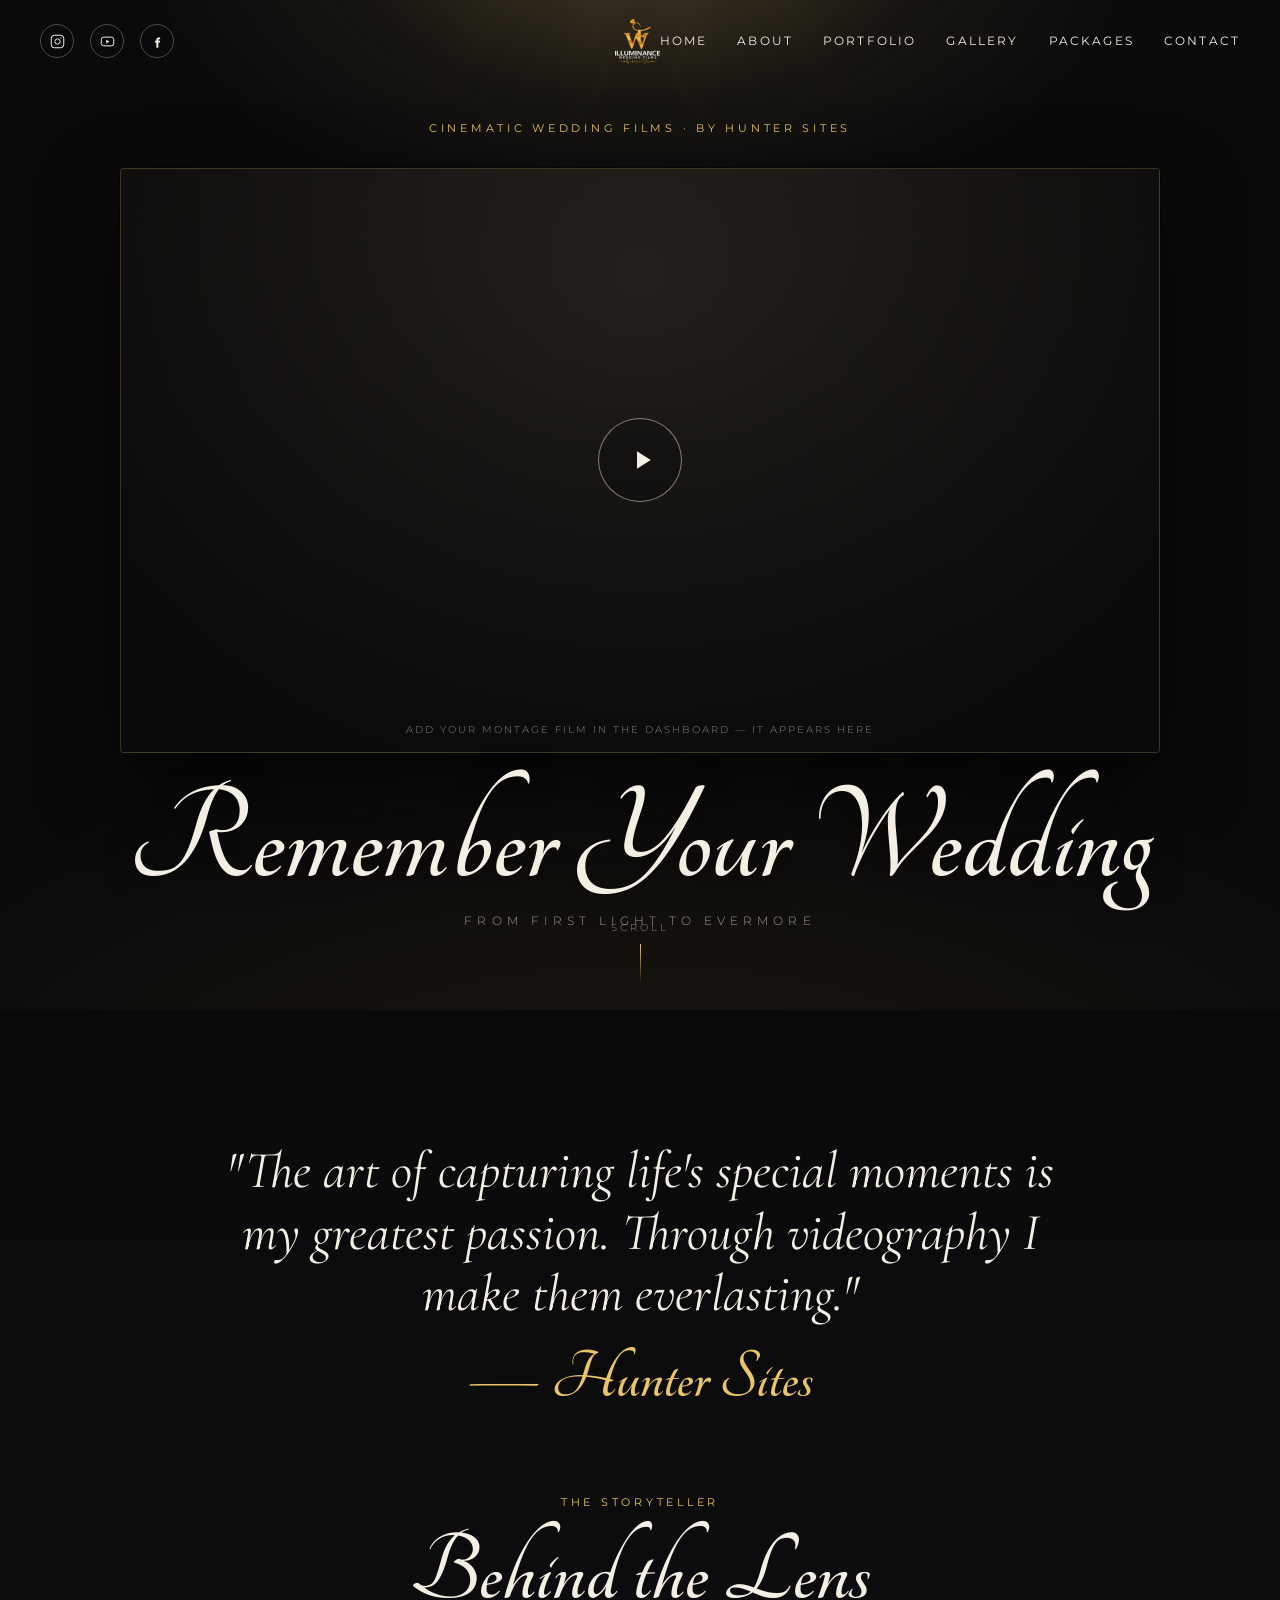
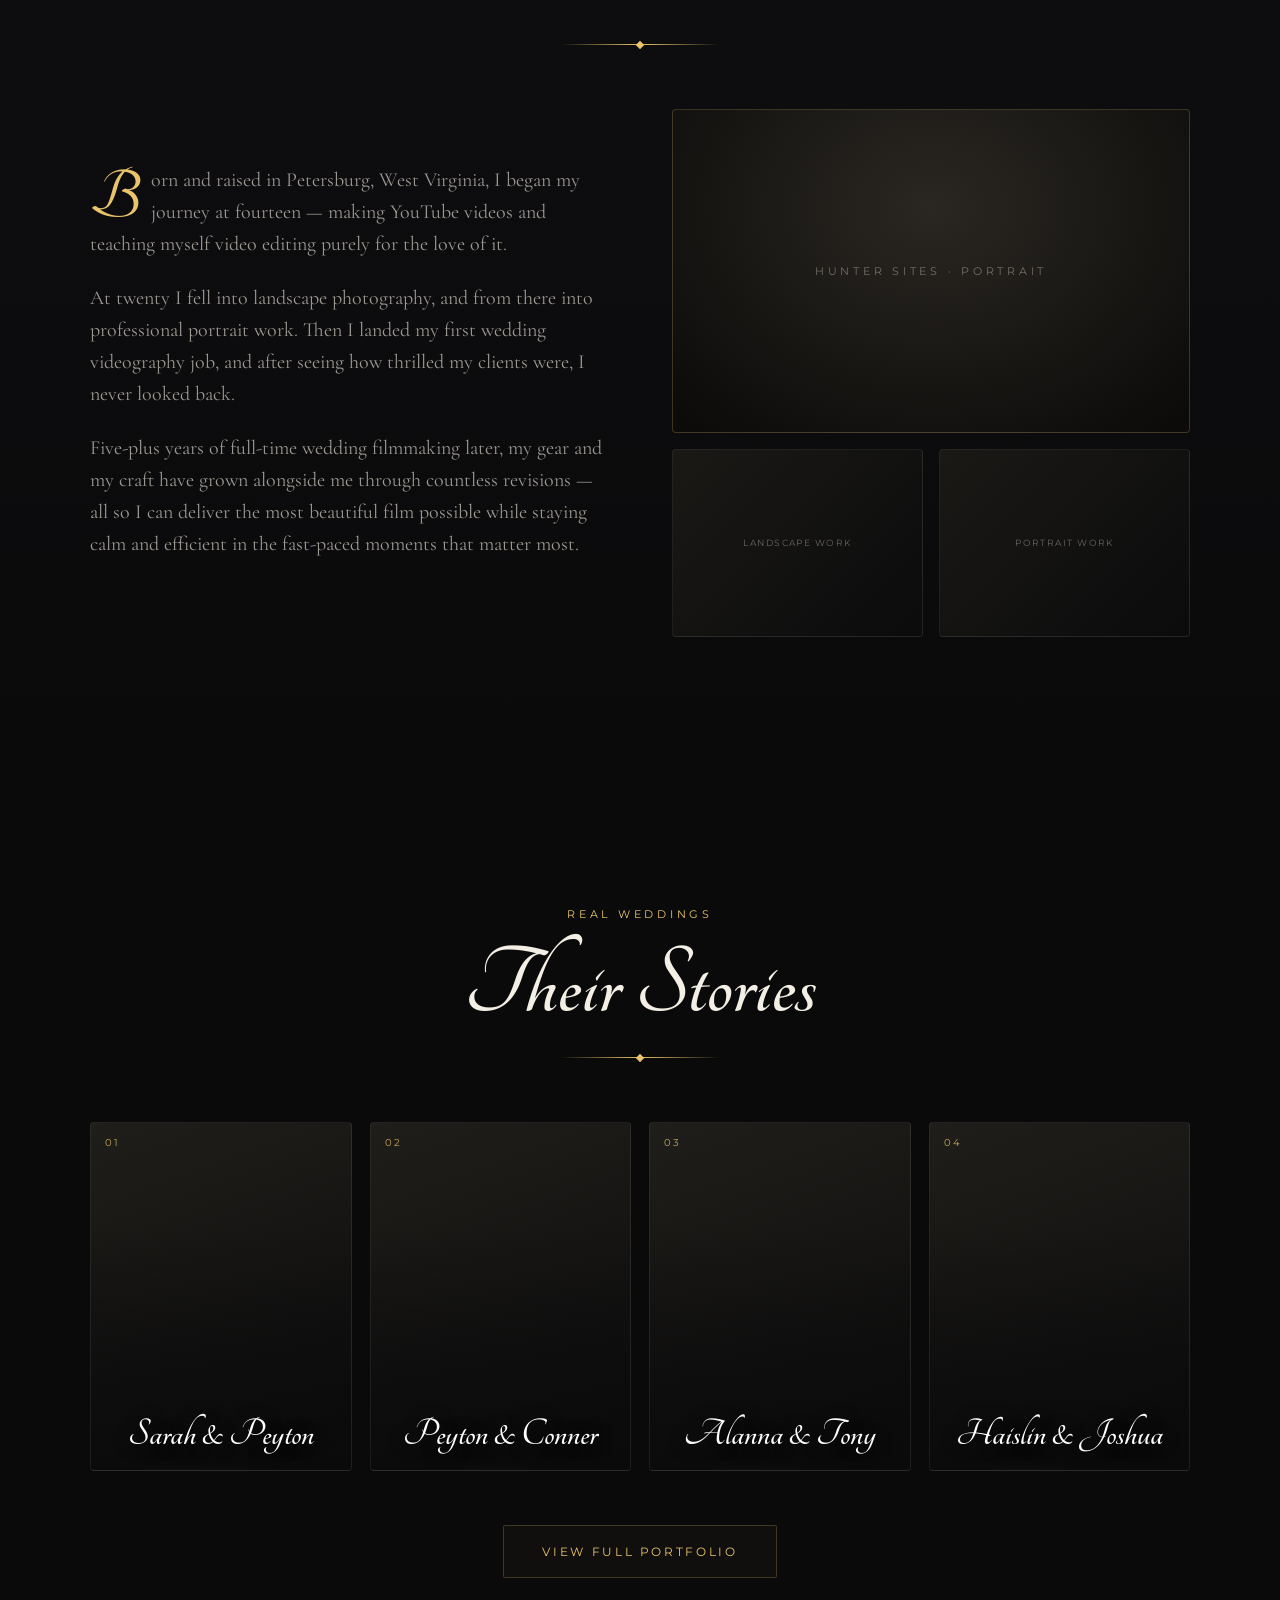
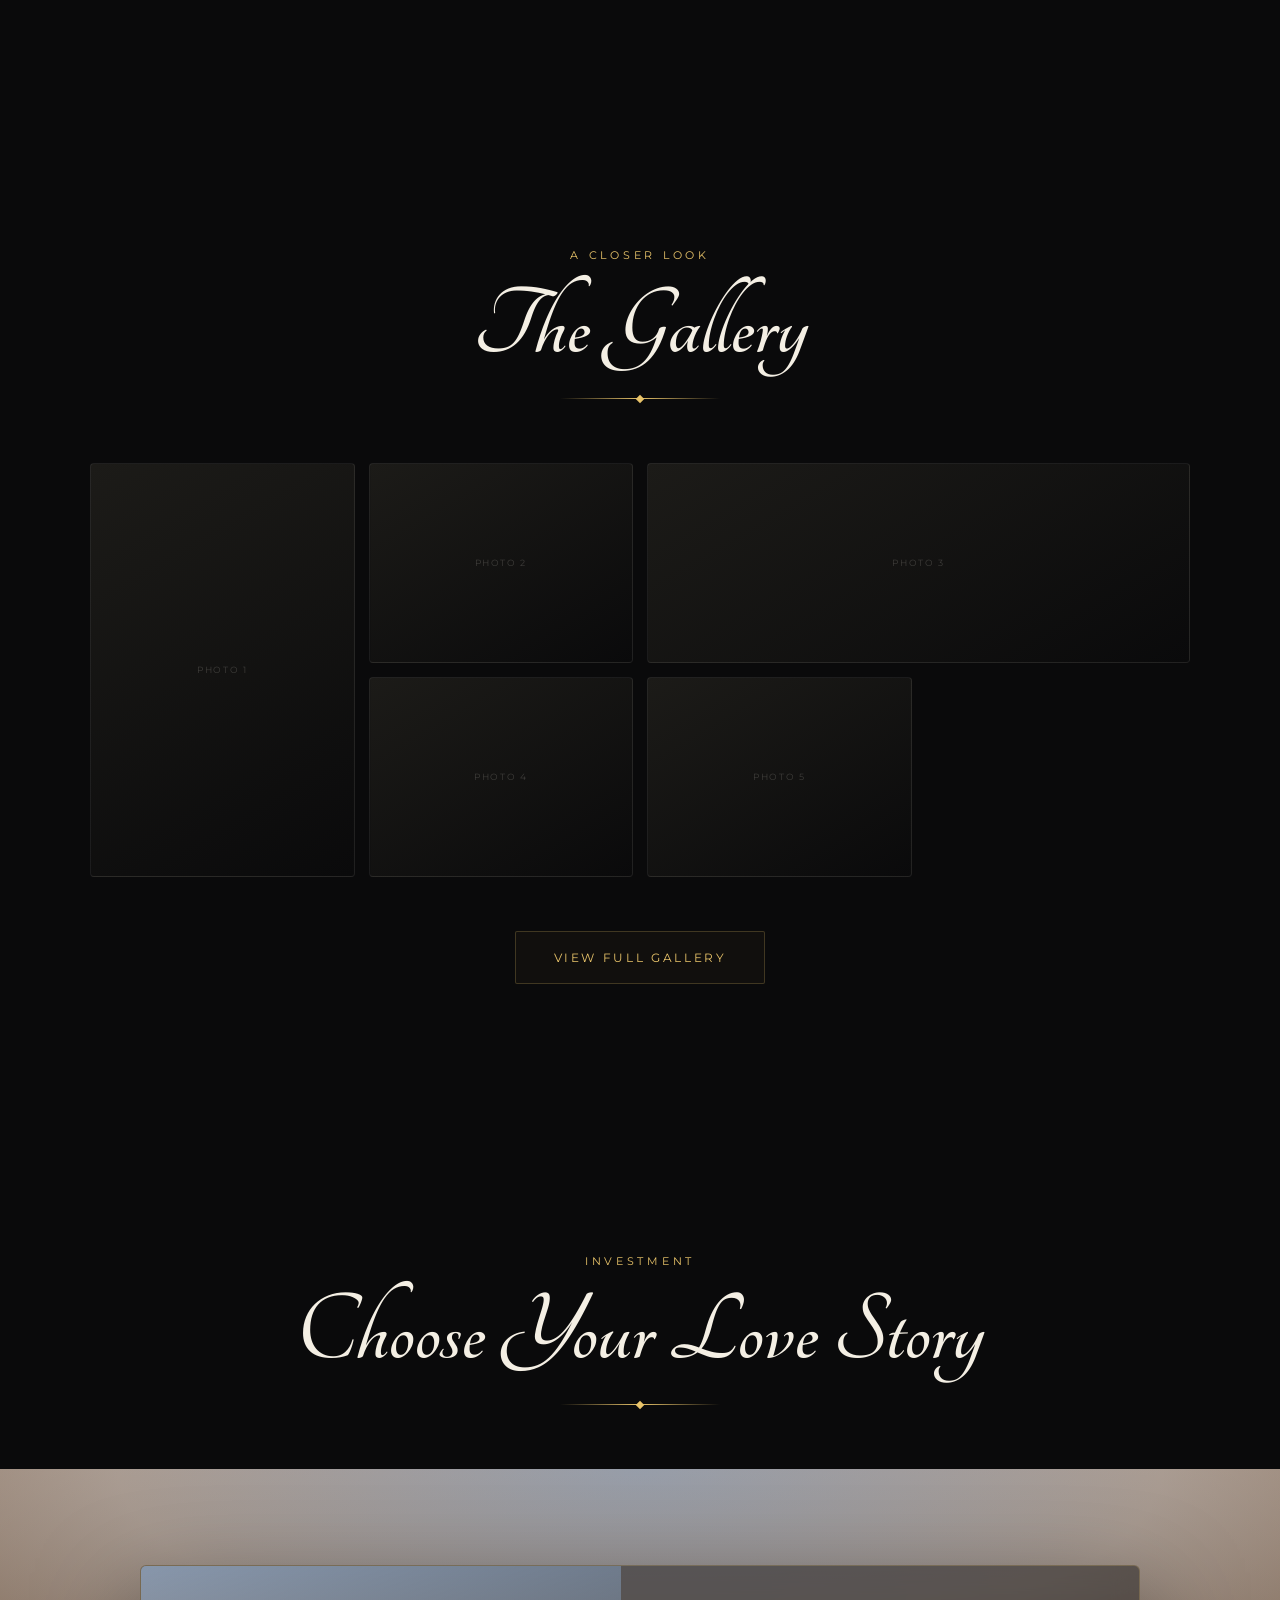
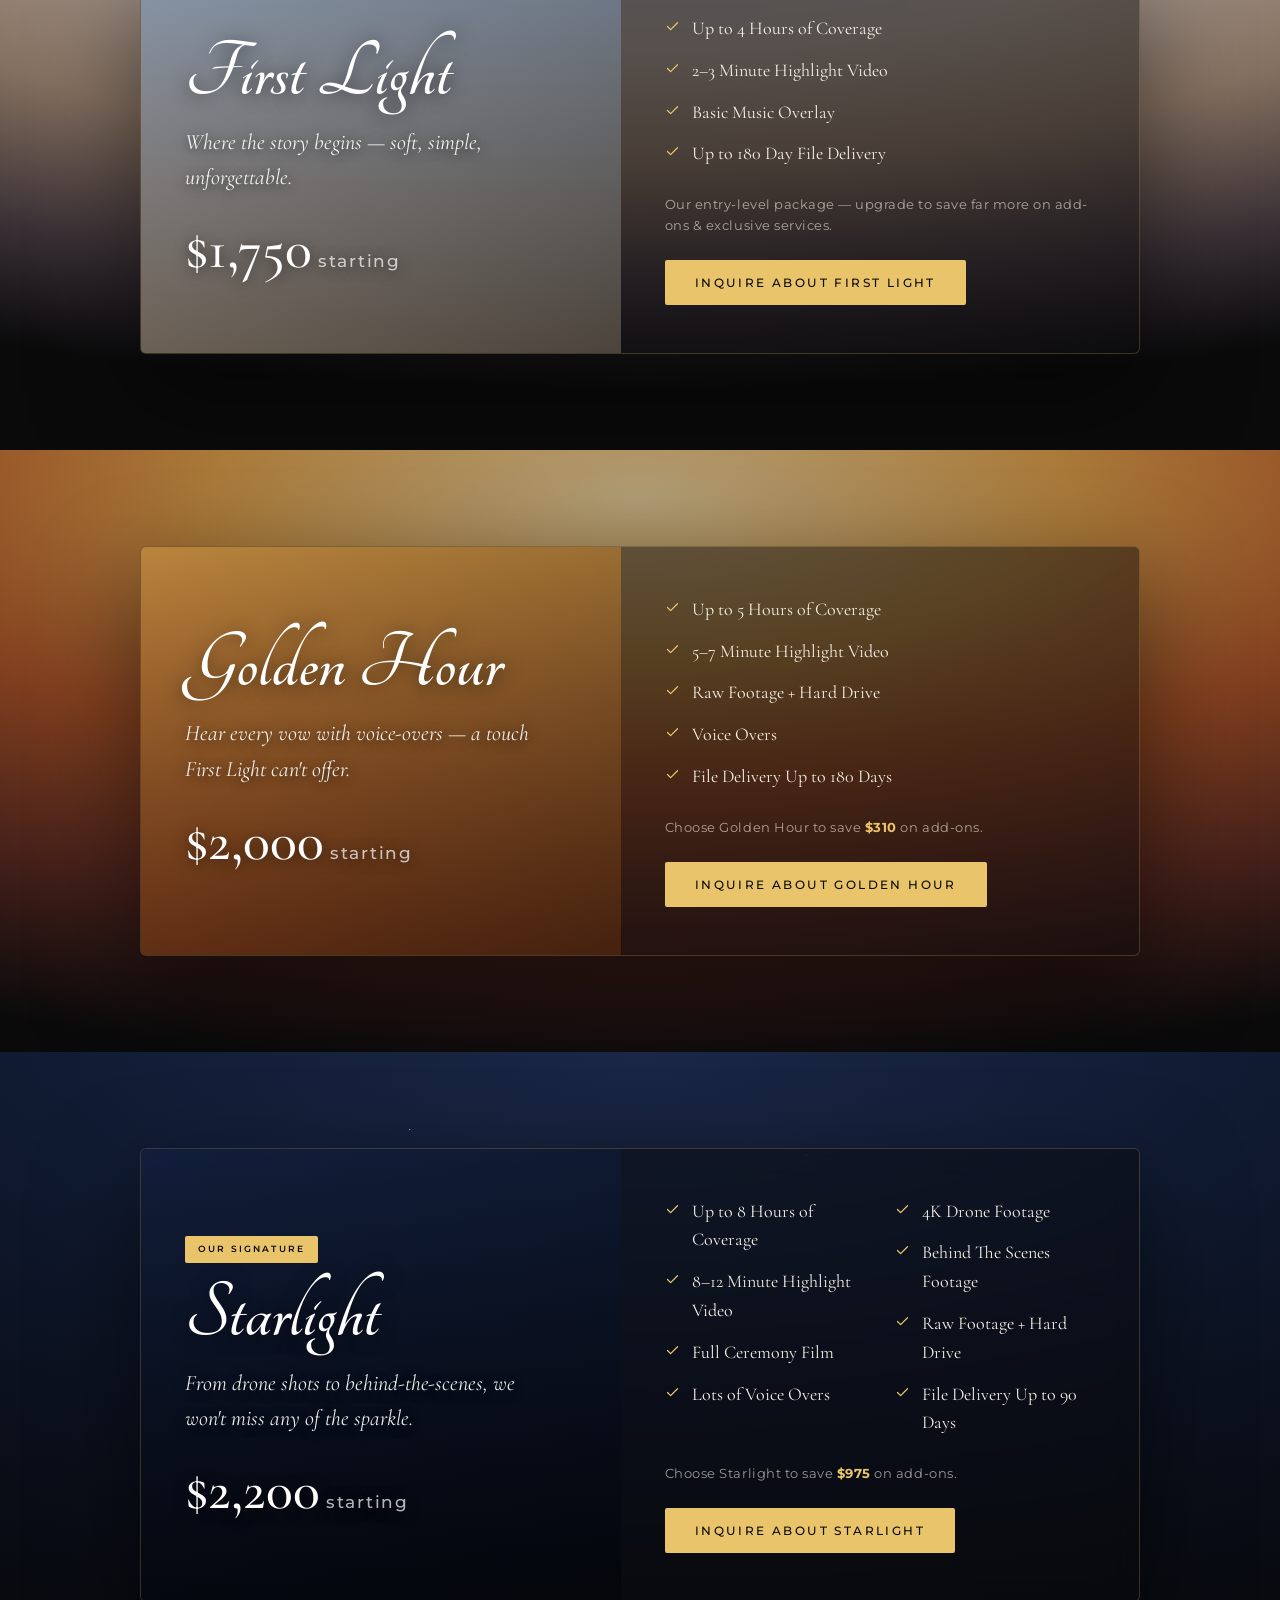
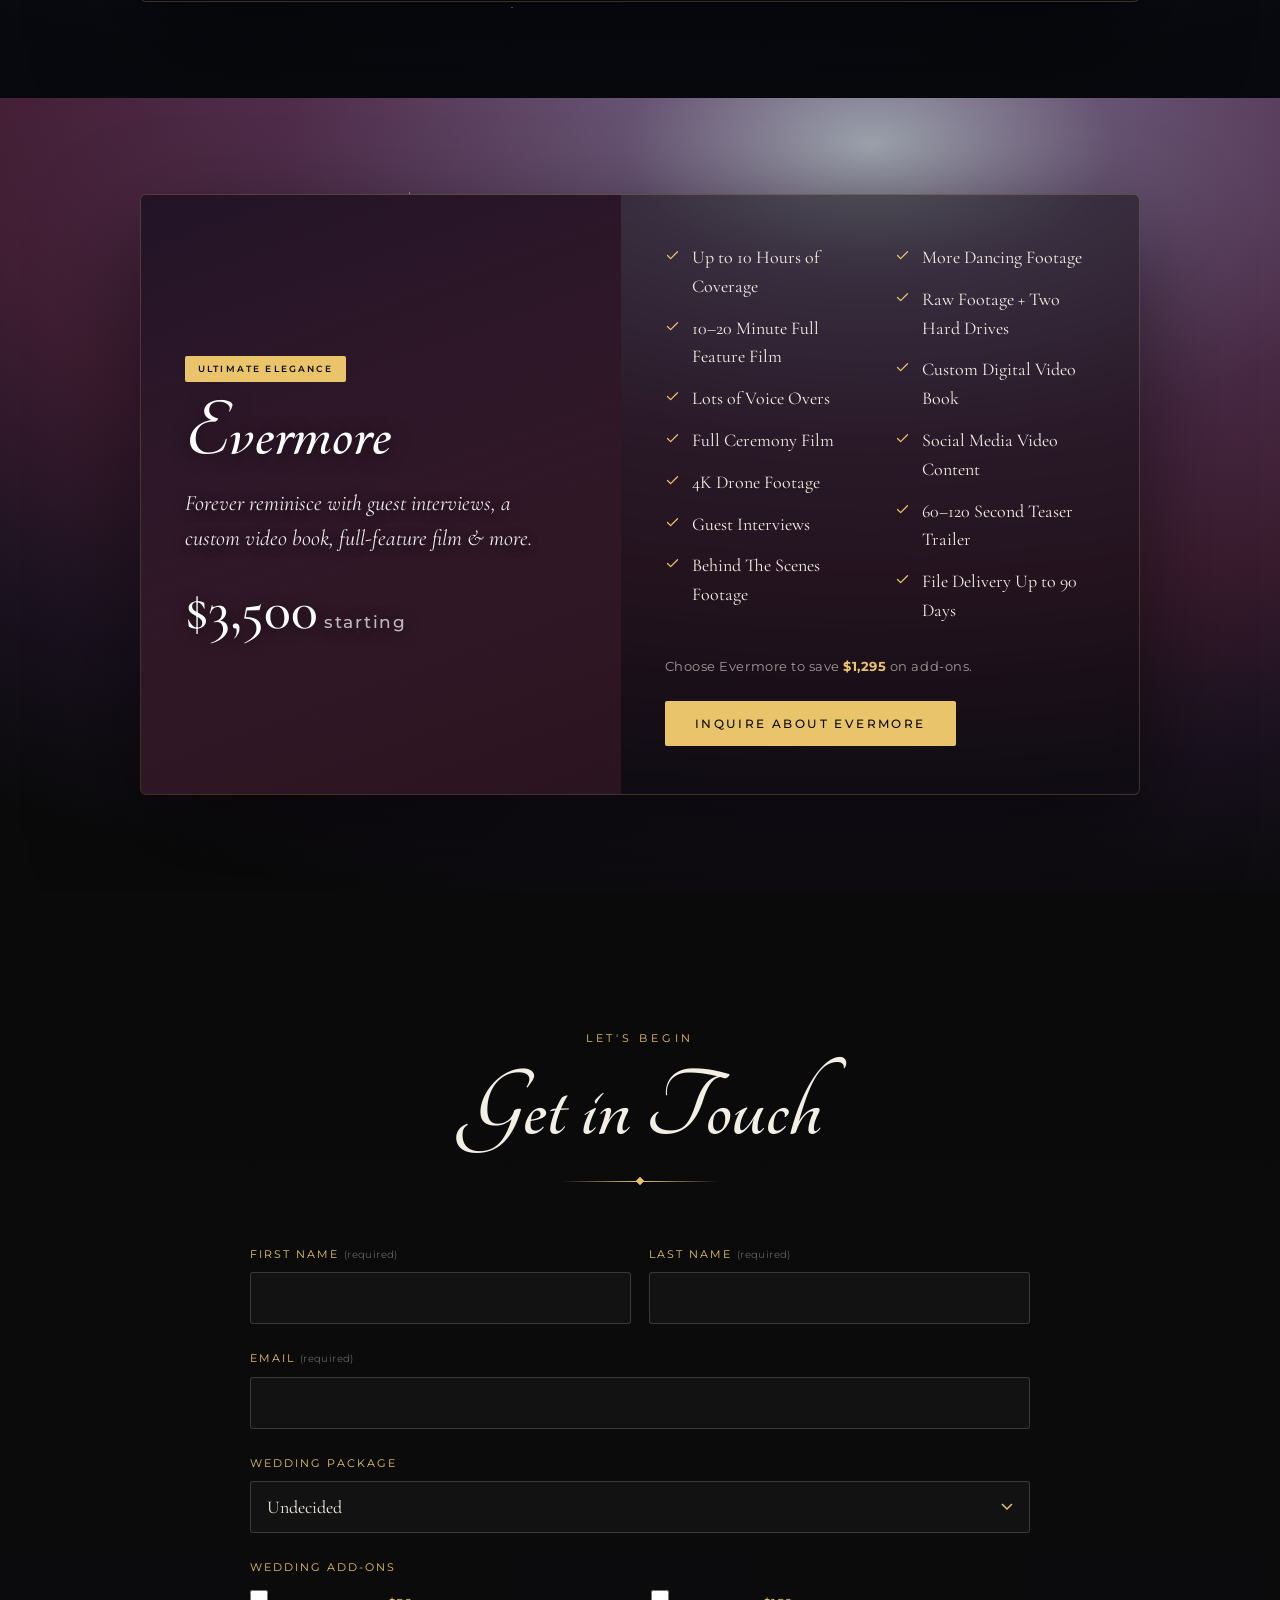
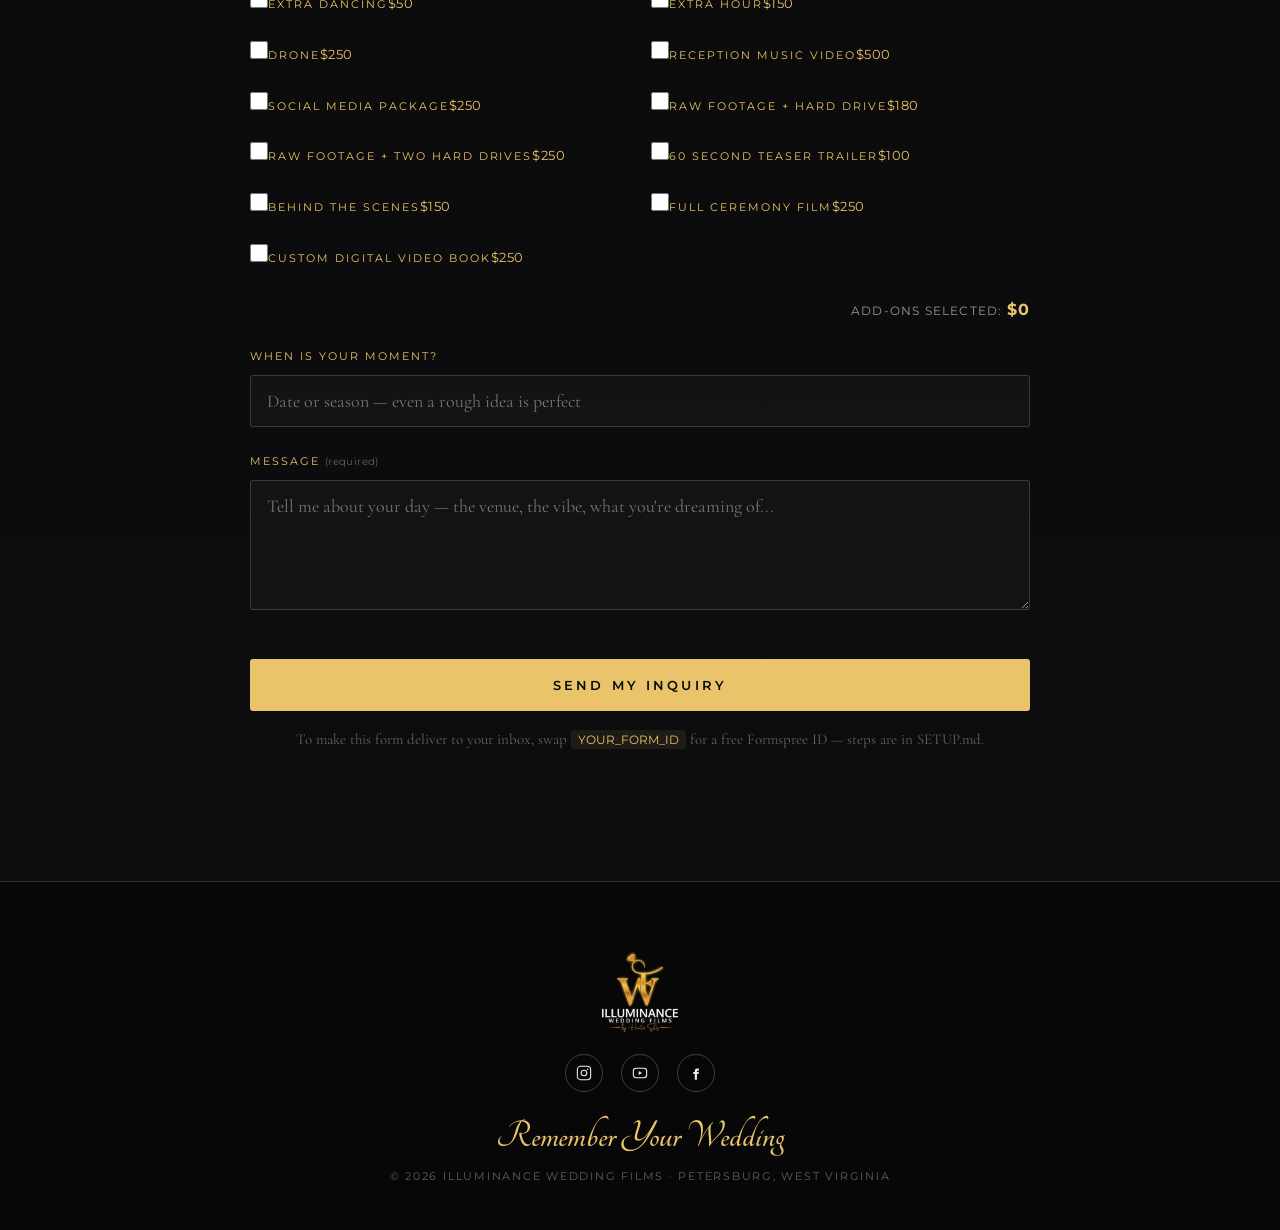
==== index.html @ eae0ffe4 "Initial commit: Illuminance Wedding Films site" ====
<!DOCTYPE html>
<html lang="en">
<head>
<meta charset="UTF-8">
<meta name="viewport" content="width=device-width, initial-scale=1.0">
<title>Illuminance Wedding Films — by Hunter Sites</title>
<meta name="description" content="Cinematic wedding films by Hunter Sites. Remember your wedding, forever — from first light to evermore.">
<link rel="icon" href="./images/logo.png">
<link rel="preconnect" href="https://fonts.googleapis.com">
<link rel="preconnect" href="https://fonts.gstatic.com" crossorigin>
<link href="https://fonts.googleapis.com/css2?family=Cormorant+Garamond:ital,wght@0,300;0,400;0,500;0,600;1,400;1,500&family=Montserrat:wght@300;400;500;600&family=Tangerine:wght@400;700&display=swap" rel="stylesheet">
<link rel="stylesheet" href="./assets/styles.css">
</head>
<body data-page="home">

<!-- INTRO -->
<div id="intro">
  <div class="intro-stage">
    <div class="intro-glow"></div>
    <div class="intro-logo-wrap">
      <img class="intro-logo" id="introLogo" alt="Illuminance Wedding Films">
      <span class="intro-shine"></span>
    </div>
    <div class="intro-line"></div>
  </div>
</div>

<div id="loadError" style="display:none;position:fixed;top:0;left:0;right:0;z-index:99999;background:#3a1a1a;color:#f4efe4;font-family:Montserrat,sans-serif;font-size:13px;text-align:center;padding:12px 16px">
  Content can’t load when the file is opened directly. View it through your live site (Netlify) or a local server — see SETUP.md.
</div>

<!-- NAV -->
<nav class="nav" id="nav">
  <div class="nav__social">
    <a class="js-ig" href="#" target="_blank" rel="noopener" aria-label="Instagram"><svg viewBox="0 0 24 24" fill="none" stroke="currentColor" stroke-width="1.6"><rect x="2" y="2" width="20" height="20" rx="5"/><circle cx="12" cy="12" r="4.2"/><circle cx="17.5" cy="6.5" r="1.1" fill="currentColor" stroke="none"/></svg></a>
    <a class="js-yt" href="#" target="_blank" rel="noopener" aria-label="YouTube"><svg viewBox="0 0 24 24" fill="none" stroke="currentColor" stroke-width="1.6"><rect x="2" y="5" width="20" height="14" rx="4"/><path d="M10 9l5 3-5 3V9z" fill="currentColor" stroke="none"/></svg></a>
    <a class="js-fb" href="#" target="_blank" rel="noopener" aria-label="Facebook"><svg viewBox="0 0 24 24" fill="none" stroke="currentColor" stroke-width="1.6"><path d="M14 8.5h2.2V5.4h-2.6c-2 0-3.4 1.3-3.4 3.5v1.7H8v3h2.2V22h3.2v-8.4h2.3l.5-3h-2.8V9.1c0-.4.3-.6.6-.6z" fill="currentColor" stroke="none"/></svg></a>
  </div>
  <a href="./index.html" class="nav__logo"><img src="./images/logo.png" alt="Illuminance Wedding Films"></a>
  <div class="nav__menu" id="menu">
    <a href="./index.html">Home</a>
    <a href="./index.html#about">About</a>
    <a href="./portfolio.html">Portfolio</a>
    <a href="./gallery.html">Gallery</a>
    <a href="./index.html#packages">Packages</a>
    <a href="./index.html#contact">Contact</a>
  </div>
  <button class="burger" id="burger" aria-label="Menu"><svg viewBox="0 0 24 24" fill="none" stroke="currentColor" stroke-width="1.6"><path d="M3 6h18M3 12h18M3 18h18"/></svg></button>
</nav>

<!-- HERO -->
<header class="hero" id="home">
  <div class="hero__glow"></div>
  <div class="hero__rays"></div>
  <div class="hero__inner">
    <div class="hero__eyebrow label" id="heroEyebrow">Cinematic Wedding Films · by Hunter Sites</div>
    <div class="frame">
      <div class="frame__media" id="heroMedia">
        <button class="play" aria-label="Play film"><svg viewBox="0 0 24 24"><path d="M8 5v14l11-7z"/></svg></button>
        <div class="placeholder-note">Add your montage film in the dashboard — it appears here</div>
      </div>
    </div>
    <h1 class="hero__title script" id="heroTitle">Remember Your Wedding</h1>
    <div class="hero__sub" id="heroSub">From first light to evermore</div>
  </div>
  <a href="#about" class="scrolldown">Scroll<span></span></a>
</header>

<!-- ABOUT -->
<section class="about sec-pad" id="about">
  <div class="wrap">
    <div class="about__quote reveal">
      <p id="aboutQuote">""</p>
      <span class="signoff" id="aboutSignoff">— Hunter Sites</span>
    </div>
    <div class="sec-head reveal">
      <span class="label">The Storyteller</span>
      <h2 class="script">Behind the Lens</h2>
      <div class="divider"></div>
    </div>
    <div class="about__grid">
      <div class="about__copy reveal" id="aboutCopy"></div>
      <div class="about__media reveal">
        <div class="portrait"><span class="label" style="color:var(--faint)">Hunter Sites · Portrait</span></div>
        <div class="ph">Landscape Work</div>
        <div class="ph">Portrait Work</div>
      </div>
    </div>
  </div>
</section>

<!-- PORTFOLIO PREVIEW -->
<section class="portfolio sec-pad" id="portfolio">
  <div class="wrap">
    <div class="sec-head reveal">
      <span class="label">Real Weddings</span>
      <h2 class="script">Their Stories</h2>
      <div class="divider"></div>
    </div>
    <div class="stories" id="storiesPreview"></div>
    <div class="view-all reveal"><a class="btn-ghost" href="./portfolio.html">View Full Portfolio</a></div>
  </div>
</section>

<!-- GALLERY PREVIEW -->
<section class="gallery sec-pad" id="gallery">
  <div class="wrap">
    <div class="sec-head reveal">
      <span class="label">A Closer Look</span>
      <h2 class="script">The Gallery</h2>
      <div class="divider"></div>
    </div>
    <div class="grid-gallery" id="galleryPreview"></div>
    <div class="view-all reveal"><a class="btn-ghost" href="./gallery.html">View Full Gallery</a></div>
  </div>
</section>

<!-- PACKAGES -->
<section class="packages" id="packages">
  <div class="wrap">
    <div class="sec-head reveal">
      <span class="label">Investment</span>
      <h2 class="script">Choose Your Love Story</h2>
      <div class="divider"></div>
    </div>
  </div>
  <div class="pkg-list" id="pkgList"></div>
</section>

<!-- CONTACT -->
<section class="contact sec-pad" id="contact">
  <div class="wrap">
    <div class="sec-head reveal">
      <span class="label">Let's Begin</span>
      <h2 class="script">Get in Touch</h2>
      <div class="divider"></div>
    </div>
    <form class="form reveal" id="form" action="https://formspree.io/f/YOUR_FORM_ID" method="POST">
      <div class="row">
        <div class="field"><label>First Name <span class="req">(required)</span></label><input type="text" name="first_name" required></div>
        <div class="field"><label>Last Name <span class="req">(required)</span></label><input type="text" name="last_name" required></div>
      </div>
      <div class="field"><label>Email <span class="req">(required)</span></label><input type="email" name="email" required></div>
      <div class="field">
        <label>Wedding Package</label>
        <select name="package">
          <option>Undecided</option>
          <option>First Light — $1,750</option>
          <option>Golden Hour — $2,000</option>
          <option>Starlight — $2,200</option>
          <option>Evermore — $3,500</option>
        </select>
      </div>
      <div class="field">
        <label>Wedding Add-Ons</label>
        <div class="addons" id="addons"></div>
        <div class="subtotal" id="subtotal">Add-ons selected: <b>$0</b></div>
      </div>
      <div class="field"><label>When is your moment?</label><input type="text" name="wedding_date" placeholder="Date or season — even a rough idea is perfect"></div>
      <div class="field"><label>Message <span class="req">(required)</span></label><textarea name="message" required placeholder="Tell me about your day — the venue, the vibe, what you're dreaming of..."></textarea></div>
      <button type="submit" class="submit">Send My Inquiry</button>
      <p class="formnote">To make this form deliver to your inbox, swap <code>YOUR_FORM_ID</code> for a free Formspree ID — steps are in SETUP.md.</p>
    </form>
    <div class="thanks" id="thanks"><p>Your inquiry is on its way.<span class="script">Talk soon</span></p></div>
  </div>
</section>

<!-- FOOTER -->
<footer class="footer">
  <img src="./images/logo.png" alt="Illuminance Wedding Films">
  <div class="footer__social">
    <a class="js-ig" href="#" target="_blank" rel="noopener" aria-label="Instagram"><svg viewBox="0 0 24 24" fill="none" stroke="currentColor" stroke-width="1.6"><rect x="2" y="2" width="20" height="20" rx="5"/><circle cx="12" cy="12" r="4.2"/><circle cx="17.5" cy="6.5" r="1.1" fill="currentColor" stroke="none"/></svg></a>
    <a class="js-yt" href="#" target="_blank" rel="noopener" aria-label="YouTube"><svg viewBox="0 0 24 24" fill="none" stroke="currentColor" stroke-width="1.6"><rect x="2" y="5" width="20" height="14" rx="4"/><path d="M10 9l5 3-5 3V9z" fill="currentColor" stroke="none"/></svg></a>
    <a class="js-fb" href="#" target="_blank" rel="noopener" aria-label="Facebook"><svg viewBox="0 0 24 24" fill="none" stroke="currentColor" stroke-width="1.6"><path d="M14 8.5h2.2V5.4h-2.6c-2 0-3.4 1.3-3.4 3.5v1.7H8v3h2.2V22h3.2v-8.4h2.3l.5-3h-2.8V9.1c0-.4.3-.6.6-.6z" fill="currentColor" stroke="none"/></svg></a>
  </div>
  <div class="footer__tag">Remember Your Wedding</div>
  <div class="footer__copy">© <span id="yr"></span> Illuminance Wedding Films · Petersburg, West Virginia</div>
</footer>

<script src="./assets/site.js"></script>
</body>
</html>
---- assets/styles.css ----
:root{
    --ink:#0a0a0b;
    --ink-2:#101013;
    --panel:rgba(255,255,255,.04);
    --line:rgba(233,196,106,.22);
    --gold:#e9c46a;
    --gold-bright:#f3d484;
    --gold-deep:#c8962e;
    --bronze:#9a7b3a;
    --cream:#f4efe4;
    --muted:rgba(244,239,228,.62);
    --faint:rgba(244,239,228,.38);

    /* time-of-day atmospheres */
    --sky-dawn: radial-gradient(120% 90% at 50% 0%, #cdd6e6 0%, #e7d4c6 34%, #c9a98f 56%, #5a4a52 80%, #0a0a0b 100%);
    --sky-golden: radial-gradient(120% 95% at 50% 8%, #f4d9a0 0%, #e8a64c 28%, #c8602a 50%, #6e2f24 76%, #0a0a0b 100%);
    --sky-star: radial-gradient(120% 100% at 50% 0%, #20335c 0%, #16264a 30%, #0e1a34 55%, #0a1020 78%, #060810 100%);
    --sky-ever: radial-gradient(120% 100% at 68% 6%, #d9e2f0 0%, #8a6f9a 16%, #6a3a63 38%, #5a2746 58%, #25172e 80%, #0a0a0b 100%);
  }

  *{box-sizing:border-box;margin:0;padding:0}
  html{scroll-behavior:smooth}

  /* ============ INTRO ============ */
  #intro{
    position:fixed;inset:0;z-index:9999;background:#070708;
    display:grid;place-items:center;overflow:hidden;
    transition:opacity 1s ease, visibility 1s ease;
  }
  #intro.done{opacity:0;visibility:hidden;pointer-events:none}
  body.intro-lock{overflow:hidden;height:100vh}
  .intro-stage{position:relative;display:grid;place-items:center}
  .intro-glow{
    position:absolute;width:130vmin;height:130vmin;border-radius:50%;
    background:radial-gradient(circle, rgba(233,196,106,.22) 0%, rgba(233,196,106,.07) 32%, transparent 62%);
    opacity:0;animation:introGlow 2.6s ease forwards;
  }
  .intro-logo-wrap{position:relative;z-index:2;overflow:hidden;width:min(320px,64vw)}
  .intro-logo{
    display:block;width:100%;opacity:0;transform:scale(.86) translateY(12px);
    mix-blend-mode:screen;
    animation:introLogo 2.6s cubic-bezier(.2,.7,.2,1) forwards;
  }
  .intro-shine{
    position:absolute;inset:0;z-index:3;pointer-events:none;opacity:0;
    background:linear-gradient(105deg,transparent 38%,rgba(255,255,255,.65) 50%,transparent 62%);
    background-size:300% 100%;background-position:130% 0;background-repeat:no-repeat;
    -webkit-mask-size:contain;mask-size:contain;
    -webkit-mask-position:center;mask-position:center;
    -webkit-mask-repeat:no-repeat;mask-repeat:no-repeat;
    animation:introShine 1.3s ease 1s forwards;
  }
  .intro-line{
    position:relative;z-index:2;margin-top:30px;height:1px;width:0;
    background:linear-gradient(90deg,transparent,var(--gold),transparent);
    animation:introLine 1.6s ease 1.1s forwards;
  }
  @keyframes introGlow{0%{opacity:0;transform:scale(.55)}45%{opacity:1}100%{opacity:.85;transform:scale(1)}}
  @keyframes introLogo{
    0%{opacity:0;transform:scale(.86) translateY(12px)}
    55%{opacity:1;transform:scale(1) translateY(0)}
    100%{opacity:1;transform:scale(1)}
  }
  @keyframes introShine{0%{opacity:0;background-position:130% 0}22%{opacity:1}80%{opacity:1}100%{opacity:0;background-position:-40% 0}}
  @keyframes introLine{0%{width:0;opacity:0}100%{width:230px;opacity:1}}

  body{
    background:var(--ink);
    color:var(--cream);
    font-family:"Cormorant Garamond",Georgia,serif;
    font-size:19px;
    line-height:1.6;
    -webkit-font-smoothing:antialiased;
    overflow-x:hidden;
  }
  ::selection{background:rgba(233,196,106,.3);color:#fff}
  a{color:inherit;text-decoration:none}
  img{max-width:100%;display:block}

  .label{
    font-family:"Montserrat",sans-serif;
    text-transform:uppercase;
    letter-spacing:.34em;
    font-weight:400;
    font-size:11px;
    color:var(--gold);
  }
  .script{font-family:"Tangerine",cursive;line-height:.9;font-weight:700}
  .serif-it{font-style:italic}

  /* ============ NAV ============ */
  .nav{
    position:fixed;top:0;left:0;right:0;z-index:60;
    display:grid;grid-template-columns:1fr auto 1fr;align-items:center;
    padding:18px 40px;
    transition:background .5s ease, padding .5s ease, border-color .5s ease;
    border-bottom:1px solid transparent;
  }
  .nav.scrolled{
    background:rgba(8,8,9,.82);
    backdrop-filter:blur(14px);
    -webkit-backdrop-filter:blur(14px);
    padding:12px 40px;
    border-bottom:1px solid var(--line);
  }
  .nav__social{display:flex;gap:16px;align-items:center}
  .nav__social a{
    width:34px;height:34px;border-radius:50%;
    border:1px solid rgba(244,239,228,.28);
    display:grid;place-items:center;color:var(--cream);
    transition:.35s;
  }
  .nav__social a:hover{border-color:var(--gold);color:var(--gold);transform:translateY(-2px)}
  .nav__social svg{width:15px;height:15px}
  .nav__logo{justify-self:center}
  .nav__logo img{height:46px;width:auto;mix-blend-mode:screen}
  .nav__menu{justify-self:end;display:flex;gap:30px;align-items:center}
  .nav__menu a{
    font-family:"Montserrat",sans-serif;font-size:12px;letter-spacing:.18em;
    text-transform:uppercase;color:var(--cream);position:relative;padding:4px 0;
  }
  .nav__menu a::after{
    content:"";position:absolute;left:0;bottom:-2px;height:1px;width:0;
    background:var(--gold);transition:width .35s ease;
  }
  .nav__menu a:hover{color:var(--gold-bright)}
  .nav__menu a:hover::after{width:100%}

  .burger{display:none;background:none;border:none;color:var(--cream);cursor:pointer;padding:8px}
  .burger svg{width:26px;height:26px}

  /* ============ HERO ============ */
  .hero{
    position:relative;min-height:100vh;
    display:flex;flex-direction:column;align-items:center;justify-content:center;
    text-align:center;padding:120px 24px 80px;overflow:hidden;
  }
  .hero__glow{
    position:absolute;inset:0;z-index:0;pointer-events:none;
    background:
      radial-gradient(60% 42% at 50% -6%, rgba(233,196,106,.26) 0%, rgba(233,196,106,.06) 38%, transparent 66%),
      radial-gradient(120% 80% at 50% 120%, rgba(200,150,46,.10) 0%, transparent 60%);
  }
  .hero__rays{
    position:absolute;top:-30%;left:50%;transform:translateX(-50%);
    width:160vw;height:120vh;z-index:0;pointer-events:none;opacity:.5;
    background:conic-gradient(from 180deg at 50% 0%,
      transparent 0deg, rgba(233,196,106,.07) 8deg, transparent 16deg,
      rgba(233,196,106,.05) 26deg, transparent 36deg,
      transparent 324deg, rgba(233,196,106,.05) 334deg, transparent 344deg,
      rgba(233,196,106,.07) 352deg, transparent 360deg);
    mask:radial-gradient(60% 70% at 50% 0%, #000 0%, transparent 70%);
    -webkit-mask:radial-gradient(60% 70% at 50% 0%, #000 0%, transparent 70%);
    animation:sway 14s ease-in-out infinite alternate;
  }
  @keyframes sway{from{transform:translateX(-50%) rotate(-2deg)}to{transform:translateX(-50%) rotate(2deg)}}

  .hero__inner{position:relative;z-index:2;width:100%;max-width:1040px}
  .hero__eyebrow{margin-bottom:30px;opacity:0;animation:rise 1s ease .2s forwards}

  .frame{
    position:relative;width:100%;aspect-ratio:16/9;border-radius:4px;overflow:hidden;
    border:1px solid var(--line);
    box-shadow:0 30px 80px rgba(0,0,0,.6), 0 0 0 1px rgba(0,0,0,.4);
    background:linear-gradient(135deg,#161616,#070707);
    opacity:0;animation:rise 1.1s ease .35s forwards;
  }
  .frame__media{
    position:absolute;inset:0;display:grid;place-items:center;
    background:
      linear-gradient(180deg, rgba(10,10,11,.15), rgba(10,10,11,.55)),
      radial-gradient(80% 120% at 50% 20%, #2a2620, #0c0b0a 75%);
  }
  .frame__media .placeholder-note{
    position:absolute;bottom:14px;left:0;right:0;text-align:center;
    font-family:"Montserrat",sans-serif;font-size:10px;letter-spacing:.2em;
    text-transform:uppercase;color:var(--faint);
  }
  .play{
    width:84px;height:84px;border-radius:50%;cursor:pointer;
    border:1px solid rgba(244,239,228,.5);
    background:rgba(10,10,11,.25);backdrop-filter:blur(4px);
    display:grid;place-items:center;transition:.4s;
  }
  .play:hover{background:var(--gold);border-color:var(--gold);transform:scale(1.06)}
  .play svg{width:30px;height:30px;margin-left:4px;fill:var(--cream);transition:.4s}
  .play:hover svg{fill:#0a0a0b}

  .hero__title{
    margin-top:26px;font-size:clamp(74px,11vw,150px);color:var(--cream);
    text-shadow:0 2px 30px rgba(0,0,0,.7);
    opacity:0;animation:rise 1.1s ease .6s forwards;
  }
  .hero__sub{
    margin-top:6px;font-family:"Montserrat",sans-serif;font-weight:300;
    letter-spacing:.42em;text-transform:uppercase;font-size:12px;color:var(--muted);
    opacity:0;animation:rise 1.1s ease .85s forwards;
  }
  .scrolldown{
    position:absolute;bottom:26px;left:50%;transform:translateX(-50%);z-index:2;
    font-family:"Montserrat",sans-serif;font-size:10px;letter-spacing:.3em;
    text-transform:uppercase;color:var(--faint);display:flex;flex-direction:column;
    align-items:center;gap:8px;animation:bob 2.4s ease-in-out infinite;
  }
  .scrolldown span{width:1px;height:40px;background:linear-gradient(var(--gold),transparent)}
  @keyframes bob{0%,100%{transform:translate(-50%,0)}50%{transform:translate(-50%,8px)}}
  @keyframes rise{from{opacity:0;transform:translateY(26px)}to{opacity:1;transform:translateY(0)}}

  /* ============ SECTION SHELL ============ */
  section{position:relative}
  .wrap{max-width:1180px;margin:0 auto;padding:0 40px}
  .sec-pad{padding:130px 0}
  .sec-head{text-align:center;margin-bottom:64px}
  .sec-head .label{display:inline-block;margin-bottom:14px}
  .sec-head h2{
    font-size:clamp(54px,8vw,104px);color:var(--cream);line-height:.95;font-weight:700;
  }
  .divider{
    width:160px;height:1px;margin:22px auto 0;
    background:linear-gradient(90deg,transparent,var(--gold),transparent);position:relative;
  }
  .divider::after{
    content:"";position:absolute;top:50%;left:50%;transform:translate(-50%,-50%) rotate(45deg);
    width:6px;height:6px;background:var(--gold);
  }

  /* reveal on scroll */
  .reveal{opacity:0;transform:translateY(34px);transition:opacity 1s ease,transform 1s ease}
  .reveal.in{opacity:1;transform:none}

  /* ============ ABOUT ============ */
  .about{background:linear-gradient(180deg,#0a0a0b, #0d0c0e 50%, #0a0a0b)}
  .about__quote{
    text-align:center;max-width:880px;margin:0 auto 70px;
  }
  .about__quote p{
    font-size:clamp(30px,4.4vw,52px);font-style:italic;color:var(--cream);line-height:1.18;font-weight:400;
  }
  .about__quote .signoff{
    display:block;margin-top:18px;font-family:"Tangerine",cursive;font-weight:700;
    font-size:clamp(46px,6vw,72px);color:var(--gold);line-height:1;
  }
  .about__grid{display:grid;grid-template-columns:1fr 1fr;gap:64px;align-items:center}
  .about__copy p{margin-bottom:22px;color:var(--muted);font-size:20px}
  .about__copy p:first-child::first-letter{
    font-family:"Tangerine",cursive;font-size:74px;color:var(--gold);float:left;
    line-height:.7;margin:10px 12px 0 0;font-weight:700;
  }
  .about__media{display:grid;grid-template-columns:1fr 1fr;grid-template-rows:auto auto;gap:16px}
  .portrait{
    grid-column:1/-1;aspect-ratio:16/10;border-radius:4px;border:1px solid var(--line);
    background:radial-gradient(70% 90% at 50% 30%,#2a2722,#0c0b0a);
    display:grid;place-items:center;color:var(--faint);
  }
  .ph{
    aspect-ratio:4/3;border-radius:4px;border:1px solid rgba(255,255,255,.08);
    background:linear-gradient(135deg,#1a1916,#0b0b0c);
    display:grid;place-items:center;color:var(--faint);text-align:center;
    font-family:"Montserrat",sans-serif;font-size:9px;letter-spacing:.16em;text-transform:uppercase;padding:10px;
  }

  /* ============ PORTFOLIO ============ */
  .portfolio{background:#0a0a0b}
  .stories{display:grid;grid-template-columns:repeat(4,1fr);gap:18px}
  .story{
    position:relative;aspect-ratio:3/4;border-radius:4px;overflow:hidden;cursor:pointer;
    border:1px solid rgba(255,255,255,.07);
    background:linear-gradient(160deg,#211f1b,#0a0a0b);
  }
  .story::after{
    content:"";position:absolute;inset:0;
    background:linear-gradient(180deg,rgba(10,10,11,.05) 30%,rgba(10,10,11,.82) 100%);
    transition:.5s;
  }
  .story:hover::after{background:linear-gradient(180deg,rgba(10,10,11,.1) 10%,rgba(10,10,11,.7) 100%)}
  .story__name{
    position:absolute;left:0;right:0;bottom:18px;z-index:2;text-align:center;
    font-family:"Tangerine",cursive;font-weight:700;font-size:40px;color:#fff;line-height:.9;
    text-shadow:0 2px 16px rgba(0,0,0,.8);transition:.5s;padding:0 10px;
  }
  .story:hover .story__name{color:var(--gold-bright);transform:translateY(-4px)}
  .story__meta{
    position:absolute;left:0;right:0;bottom:14px;z-index:2;text-align:center;
    font-family:"Montserrat",sans-serif;font-size:9px;letter-spacing:.2em;text-transform:uppercase;
    color:var(--muted);opacity:0;transform:translateY(10px);transition:.5s;
  }
  .story:hover .story__meta{opacity:1;transform:translateY(0)}
  .story:hover .story__name{transform:translateY(-12px)}
  .story__num{
    position:absolute;top:12px;left:14px;z-index:2;font-family:"Montserrat",sans-serif;
    font-size:10px;letter-spacing:.2em;color:var(--gold);opacity:.8;
  }

  /* ============ GALLERY ============ */
  .gallery{background:#0a0a0b}
  .grid-gallery{
    display:grid;grid-template-columns:repeat(4,1fr);grid-auto-rows:200px;gap:14px;
  }
  .gtile{
    position:relative;border-radius:4px;overflow:hidden;cursor:pointer;
    border:1px solid rgba(255,255,255,.07);
    background:linear-gradient(150deg,#1c1b18,#0a0a0b);
    display:grid;place-items:center;color:var(--faint);
    font-family:"Montserrat",sans-serif;font-size:9px;letter-spacing:.18em;text-transform:uppercase;
    transition:.5s;
  }
  .gtile::after{content:"";position:absolute;inset:0;border:1px solid transparent;transition:.5s}
  .gtile:hover{transform:scale(.985)}
  .gtile:hover::after{border-color:var(--line)}
  .gtile.tall{grid-row:span 2}
  .gtile.wide{grid-column:span 2}
  .gtile span{position:relative;z-index:2;opacity:.5}

  /* ============ PACKAGES (scroll journey) ============ */
  .packages{position:relative;padding:130px 0 0}
  .pkg-list{margin-top:30px}
  .pkg-panel{position:relative;overflow:hidden;padding:96px 0}
  .pkg-panel__bg{position:absolute;inset:0;z-index:0}
  .pkg-panel__stars{
    position:absolute;inset:0;z-index:1;opacity:.85;pointer-events:none;
    background-image:
      radial-gradient(1.4px 1.4px at 14% 22%, #fff 50%, transparent),
      radial-gradient(1px 1px at 32% 12%, #fff 50%, transparent),
      radial-gradient(1.6px 1.6px at 48% 30%, #fff 50%, transparent),
      radial-gradient(1px 1px at 63% 16%, #cfe0ff 50%, transparent),
      radial-gradient(1.3px 1.3px at 78% 26%, #fff 50%, transparent),
      radial-gradient(1px 1px at 88% 40%, #fff 50%, transparent),
      radial-gradient(1.2px 1.2px at 22% 64%, #fff 50%, transparent),
      radial-gradient(1px 1px at 55% 78%, #fff 50%, transparent),
      radial-gradient(1.5px 1.5px at 72% 58%, #e7e0ff 50%, transparent),
      radial-gradient(1px 1px at 40% 86%, #fff 50%, transparent);
    animation:twinkle 5s ease-in-out infinite alternate;
  }
  @keyframes twinkle{from{opacity:.5}to{opacity:.95}}
  .pkg-panel__scrim{position:absolute;inset:0;z-index:1;background:linear-gradient(180deg,rgba(10,10,11,.28),rgba(10,10,11,.5))}
  .pkg-panel .wrap{position:relative;z-index:3}

  .pkg-card{
    display:grid;grid-template-columns:1fr 1.08fr;gap:0;max-width:1000px;margin:0 auto;
    border:1px solid var(--line);border-radius:6px;overflow:hidden;
    background:rgba(10,10,11,.46);backdrop-filter:blur(12px);
    box-shadow:0 40px 100px rgba(0,0,0,.5);
  }
  .pkg-intro{
    position:relative;display:flex;flex-direction:column;justify-content:center;
    padding:48px 44px;min-height:340px;
    background-size:cover;background-position:center;
  }
  .pkg-intro::before{content:"";position:absolute;inset:0;background:linear-gradient(160deg,rgba(0,0,0,.2),rgba(0,0,0,.66))}
  .pkg-intro__in{position:relative;z-index:2}
  .pkg-badge{
    display:inline-block;margin-bottom:20px;width:max-content;
    font-family:"Montserrat",sans-serif;font-size:9px;letter-spacing:.24em;text-transform:uppercase;
    color:#0a0a0b;background:var(--gold);padding:6px 13px;border-radius:2px;font-weight:600;
  }
  .pkg-name{font-family:"Tangerine",cursive;font-weight:700;font-size:84px;color:#fff;line-height:.78;margin-bottom:18px;text-shadow:0 2px 18px rgba(0,0,0,.6)}
  .pkg-tagline{font-style:italic;font-size:22px;color:rgba(255,255,255,.92);text-shadow:0 2px 12px rgba(0,0,0,.7);max-width:92%}
  .pkg-price{margin-top:26px;font-size:56px;color:#fff;line-height:1;font-weight:500;text-shadow:0 2px 14px rgba(0,0,0,.6)}
  .pkg-price small{font-size:17px;color:rgba(255,255,255,.7);font-family:"Montserrat",sans-serif;letter-spacing:.1em;margin-left:6px}

  .pkg-detail{padding:48px 44px;display:flex;flex-direction:column}
  .pkg-features{list-style:none;display:flex;flex-direction:column;gap:13px;margin-bottom:26px}
  .pkg-features li{display:flex;gap:12px;align-items:flex-start;font-size:18px;color:var(--cream)}
  .pkg-features.two{display:block;column-count:2;column-gap:30px}
  .pkg-features.two li{margin-bottom:13px;break-inside:avoid}
  .pkg-features li svg{width:15px;height:15px;flex:none;margin-top:5px;stroke:var(--gold)}
  .pkg-save{font-family:"Montserrat",sans-serif;font-size:13px;letter-spacing:.04em;color:var(--muted);margin-bottom:24px}
  .pkg-save b{color:var(--gold)}
  .pkg-cta{
    align-self:flex-start;margin-top:auto;font-family:"Montserrat",sans-serif;font-size:12px;
    letter-spacing:.2em;text-transform:uppercase;color:#0a0a0b;background:var(--gold);
    padding:15px 30px;border-radius:2px;cursor:pointer;border:none;transition:.4s;font-weight:500;
  }
  .pkg-cta:hover{background:var(--gold-bright);transform:translateY(-2px);box-shadow:0 10px 30px rgba(233,196,106,.3)}

  /* ============ CONTACT ============ */
  .contact{background:linear-gradient(180deg,#0a0a0b,#0d0c0e)}
  .form{max-width:780px;margin:0 auto}
  .field{margin-bottom:26px}
  .field label{display:block;font-family:"Montserrat",sans-serif;font-size:11px;letter-spacing:.18em;text-transform:uppercase;color:var(--gold);margin-bottom:9px}
  .field label .req{color:var(--faint);text-transform:none;letter-spacing:.04em;font-size:10px}
  .row{display:grid;grid-template-columns:1fr 1fr;gap:18px}
  input,select,textarea{
    width:100%;background:rgba(255,255,255,.03);border:1px solid rgba(244,239,228,.18);
    color:var(--cream);font-family:"Cormorant Garamond",serif;font-size:18px;padding:14px 16px;
    border-radius:3px;transition:.3s;
  }
  input:focus,select:focus,textarea:focus{outline:none;border-color:var(--gold);background:rgba(233,196,106,.05)}
  select{appearance:none;background-image:url("data:image/svg+xml,%3Csvg xmlns='http://www.w3.org/2000/svg' width='12' height='8' viewBox='0 0 12 8'%3E%3Cpath d='M1 1l5 5 5-5' stroke='%23e9c46a' stroke-width='1.5' fill='none'/%3E%3C/svg%3E");background-repeat:no-repeat;background-position:right 16px center;padding-right:40px}
  select option{background:#141414;color:var(--cream)}
  textarea{min-height:130px;resize:vertical}
  .addons{display:grid;grid-template-columns:1fr 1fr;gap:10px 22px}
  .addon{display:flex;align-items:center;gap:11px;cursor:pointer;font-size:17px;color:var(--cream);padding:4px 0}
  .addon input{width:18px;height:18px;accent-color:var(--gold);flex:none}
  .addon .price{color:var(--gold);font-family:"Montserrat",sans-serif;font-size:13px;margin-left:auto;letter-spacing:.04em}
  .subtotal{
    margin-top:16px;text-align:right;font-family:"Montserrat",sans-serif;font-size:12px;
    letter-spacing:.1em;color:var(--muted);text-transform:uppercase;
  }
  .subtotal b{color:var(--gold);font-size:16px}
  .submit{
    width:100%;margin-top:14px;font-family:"Montserrat",sans-serif;font-size:13px;letter-spacing:.24em;
    text-transform:uppercase;color:#0a0a0b;background:var(--gold);border:none;padding:18px;border-radius:3px;
    cursor:pointer;font-weight:600;transition:.4s;
  }
  .submit:hover{background:var(--gold-bright);box-shadow:0 12px 36px rgba(233,196,106,.3)}
  .formnote{margin-top:16px;text-align:center;font-size:15px;color:var(--faint)}
  .formnote code{font-family:"Montserrat",monospace;font-size:12px;color:var(--gold);background:rgba(233,196,106,.08);padding:2px 7px;border-radius:3px}
  .thanks{display:none;text-align:center;padding:30px;border:1px solid var(--line);border-radius:6px;background:rgba(233,196,106,.04)}
  .thanks.show{display:block;animation:swap .6s ease}
  .thanks p{font-style:italic;font-size:26px;color:var(--cream)}
  .thanks .script{font-size:46px;color:var(--gold);display:block;margin-top:8px}

  /* ============ FOOTER ============ */
  .footer{background:#070708;border-top:1px solid var(--line);padding:70px 40px 44px;text-align:center}
  .footer img{height:80px;margin:0 auto 22px;opacity:.95;mix-blend-mode:screen}
  .footer__social{display:flex;justify-content:center;gap:18px;margin-bottom:26px}
  .footer__social a{width:38px;height:38px;border-radius:50%;border:1px solid rgba(244,239,228,.24);display:grid;place-items:center;transition:.35s}
  .footer__social a:hover{border-color:var(--gold);color:var(--gold);transform:translateY(-2px)}
  .footer__social svg{width:16px;height:16px}
  .footer__tag{font-family:"Tangerine",cursive;font-weight:700;font-size:40px;color:var(--gold);line-height:.9;margin-bottom:14px}
  .footer__copy{font-family:"Montserrat",sans-serif;font-size:11px;letter-spacing:.16em;text-transform:uppercase;color:var(--faint)}

  /* ============ RESPONSIVE ============ */
  @media (max-width:900px){
    body{font-size:18px}
    .nav{padding:14px 22px}
    .nav.scrolled{padding:10px 22px}
    .nav__social{display:none}
    .nav__menu{display:none;position:fixed;inset:0;top:0;background:rgba(8,8,9,.97);
      flex-direction:column;justify-content:center;gap:34px;z-index:55}
    .nav__menu.open{display:flex}
    .nav__menu a{font-size:18px}
    .burger{display:block;justify-self:end;z-index:60;position:relative}
    .nav{grid-template-columns:1fr auto 1fr}
    .about__grid{grid-template-columns:1fr;gap:40px}
    .about__media{order:-1}
    .stories{grid-template-columns:repeat(2,1fr)}
    .grid-gallery{grid-template-columns:repeat(2,1fr);grid-auto-rows:160px}
    .pkg-card{grid-template-columns:1fr}
    .pkg-intro{min-height:280px}
    .pkg-panel{padding:60px 0}
    .addons{grid-template-columns:1fr}
    .row{grid-template-columns:1fr}
    .sec-pad,.packages{padding:90px 0}
    .wrap{padding:0 22px}
    .footer{padding:54px 22px 36px}
  }
  @media (max-width:520px){
    .stories{grid-template-columns:1fr}
    .story{aspect-ratio:16/10}
    .grid-gallery{grid-template-columns:1fr;grid-auto-rows:220px}
    .gtile.wide{grid-column:span 1}
    .pkg-name{font-size:68px}
    .pkg-features.two{column-count:1}
  }
  @media (prefers-reduced-motion:reduce){
    *{animation:none!important;transition:opacity .2s linear!important;scroll-behavior:auto}
    .reveal{opacity:1;transform:none}
  }

/* ============ SUBPAGES / VIEW-ALL / LIGHTBOX (added) ============ */
.subpage{padding-top:140px}
.subhead{text-align:center;padding:30px 0 64px}
.subhead .label{display:inline-block;margin-bottom:14px}
.subhead h1{font-family:"Tangerine",cursive;font-weight:700;font-size:clamp(64px,9vw,118px);color:var(--cream);line-height:.9}
.subhead p{margin-top:14px;color:var(--muted);font-size:19px;max-width:620px;margin-left:auto;margin-right:auto}

.view-all{text-align:center;margin-top:54px}
.btn-ghost{
  display:inline-block;font-family:"Montserrat",sans-serif;font-size:12px;letter-spacing:.22em;
  text-transform:uppercase;color:var(--gold);border:1px solid var(--line);padding:16px 38px;border-radius:2px;
  transition:.4s;background:rgba(233,196,106,.03);
}
.btn-ghost:hover{background:var(--gold);color:#0a0a0b;border-color:var(--gold);transform:translateY(-2px)}

/* image-backed tiles */
.story{background-size:cover;background-position:center}
.gtile{background-size:cover;background-position:center}
.gtile.has-img span{display:none}

/* gallery as anchors/buttons open lightbox */
.gtile{border:1px solid rgba(255,255,255,.07)}

/* lightbox */
.lightbox{
  position:fixed;inset:0;z-index:9000;background:rgba(6,6,7,.94);
  display:none;align-items:center;justify-content:center;padding:30px;
  backdrop-filter:blur(6px);
}
.lightbox.open{display:flex;animation:lbIn .3s ease}
@keyframes lbIn{from{opacity:0}to{opacity:1}}
.lightbox img{max-width:92vw;max-height:88vh;border-radius:4px;box-shadow:0 30px 90px rgba(0,0,0,.7)}
.lightbox__close{position:absolute;top:24px;right:30px;width:46px;height:46px;border-radius:50%;
  border:1px solid rgba(244,239,228,.3);background:rgba(10,10,11,.4);color:var(--cream);cursor:pointer;
  display:grid;place-items:center;transition:.3s}
.lightbox__close:hover{border-color:var(--gold);color:var(--gold)}
.lightbox__close svg{width:20px;height:20px}
.lightbox__nav{position:absolute;top:50%;transform:translateY(-50%);width:52px;height:52px;border-radius:50%;
  border:1px solid rgba(244,239,228,.25);background:rgba(10,10,11,.4);color:var(--cream);cursor:pointer;
  display:grid;place-items:center;transition:.3s}
.lightbox__nav:hover{border-color:var(--gold);color:var(--gold)}
.lightbox__nav svg{width:22px;height:22px}
.lightbox__nav.prev{left:24px}
.lightbox__nav.next{right:24px}

/* loading shimmer for fetched content */
.is-loading{opacity:.5}
@media (max-width:900px){
  .subpage{padding-top:110px}
  .lightbox__nav{width:42px;height:42px}
}
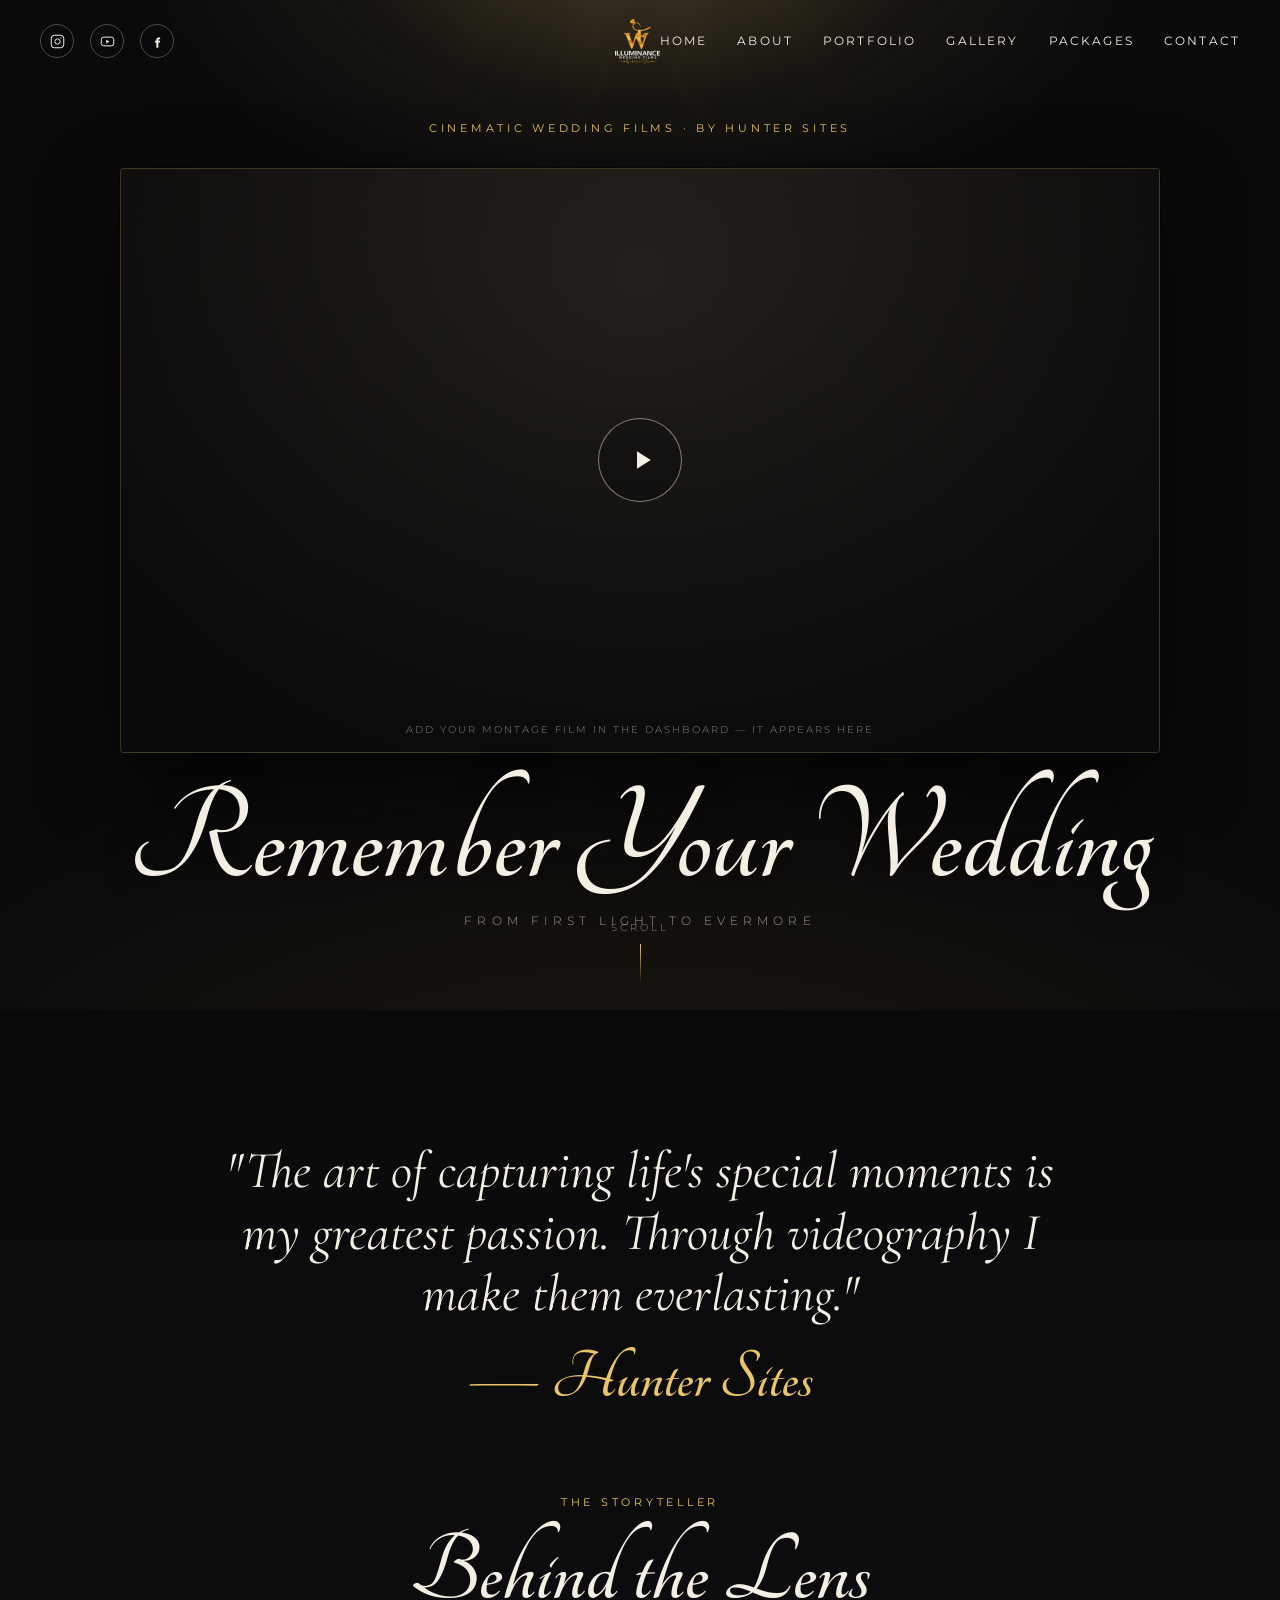
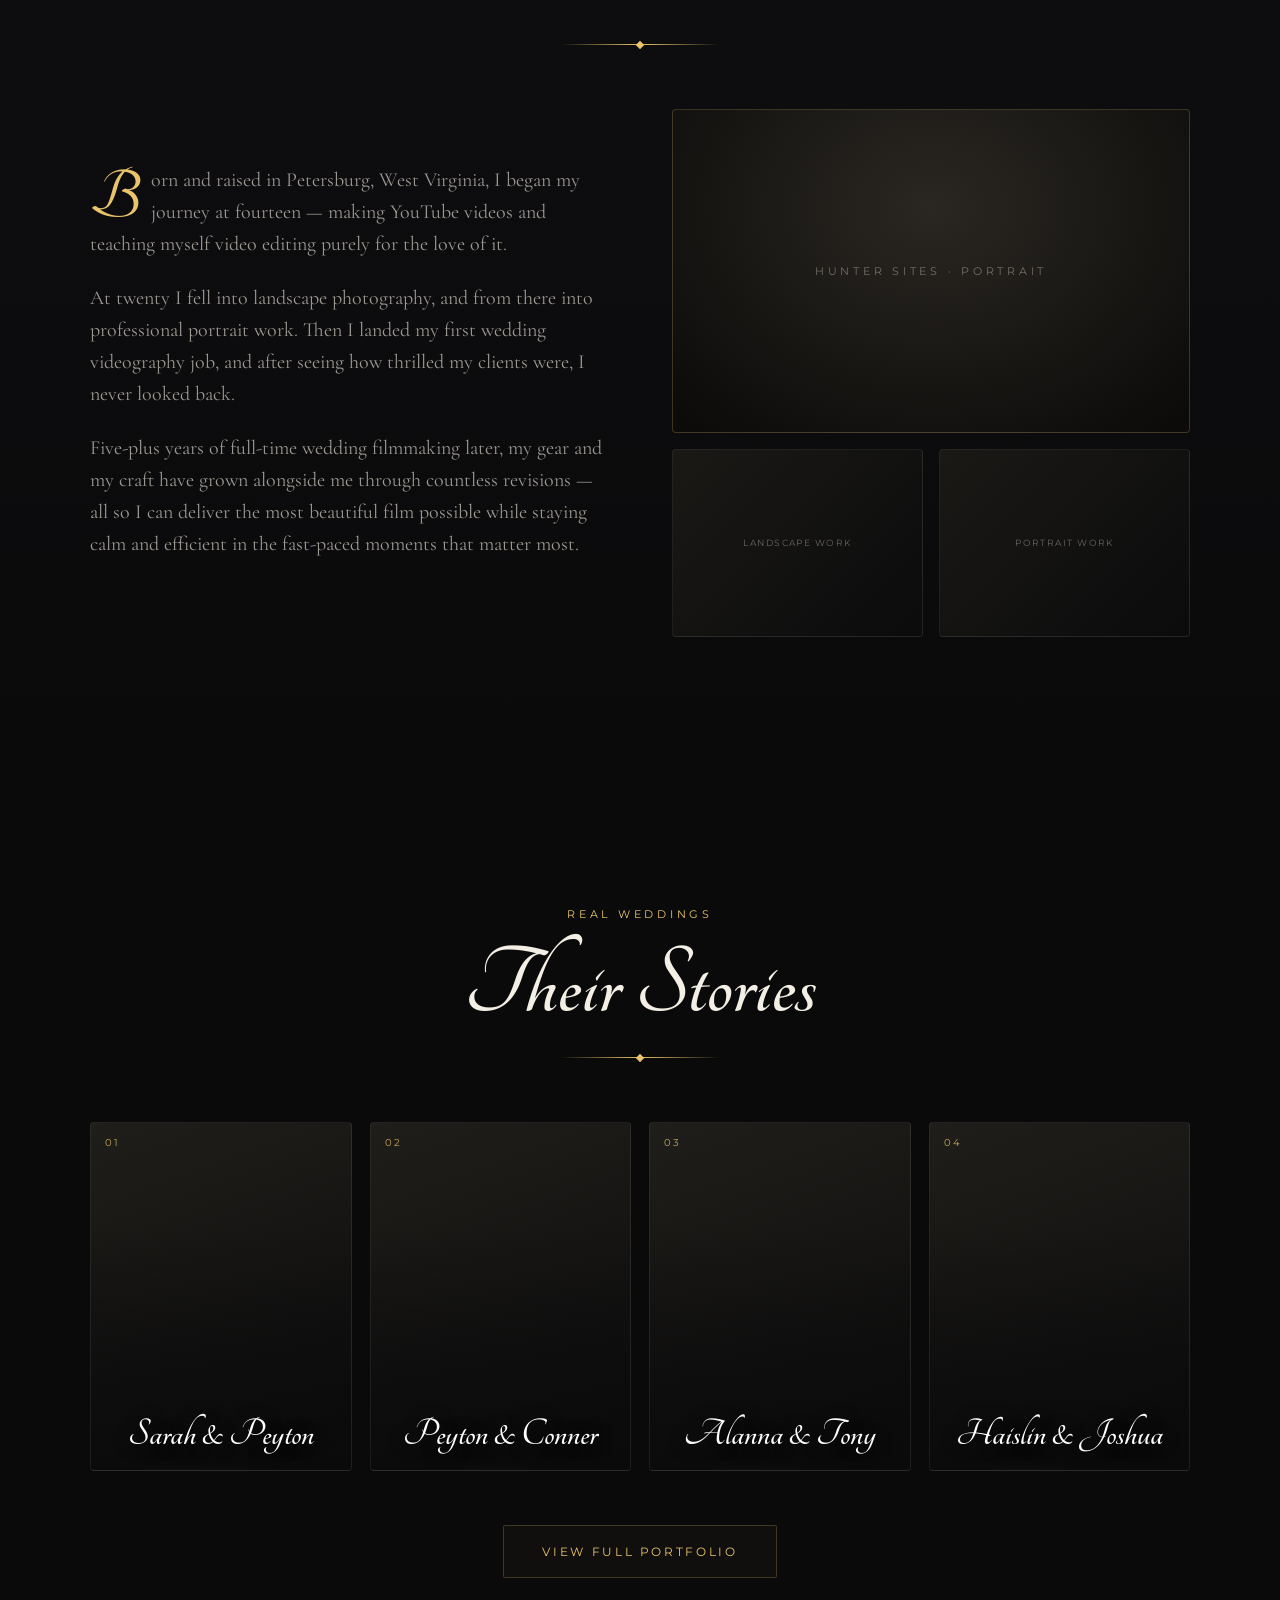
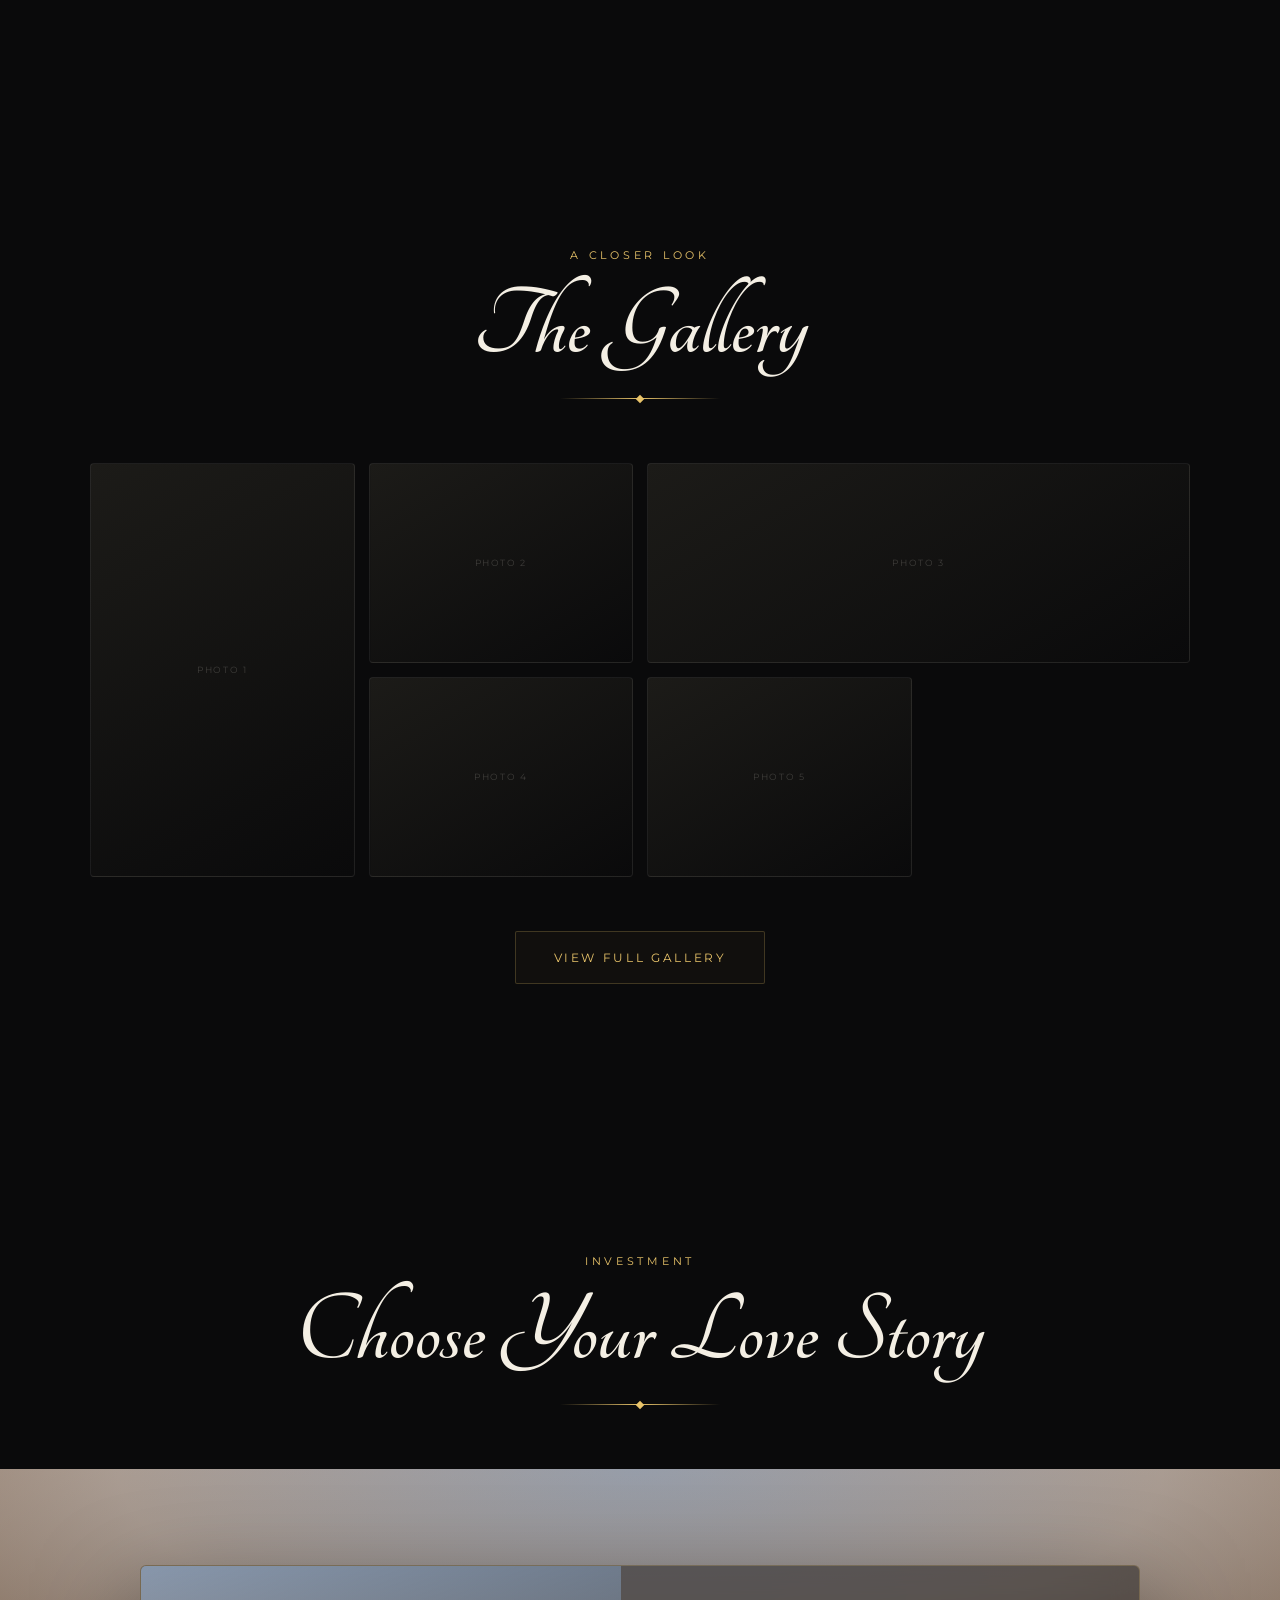
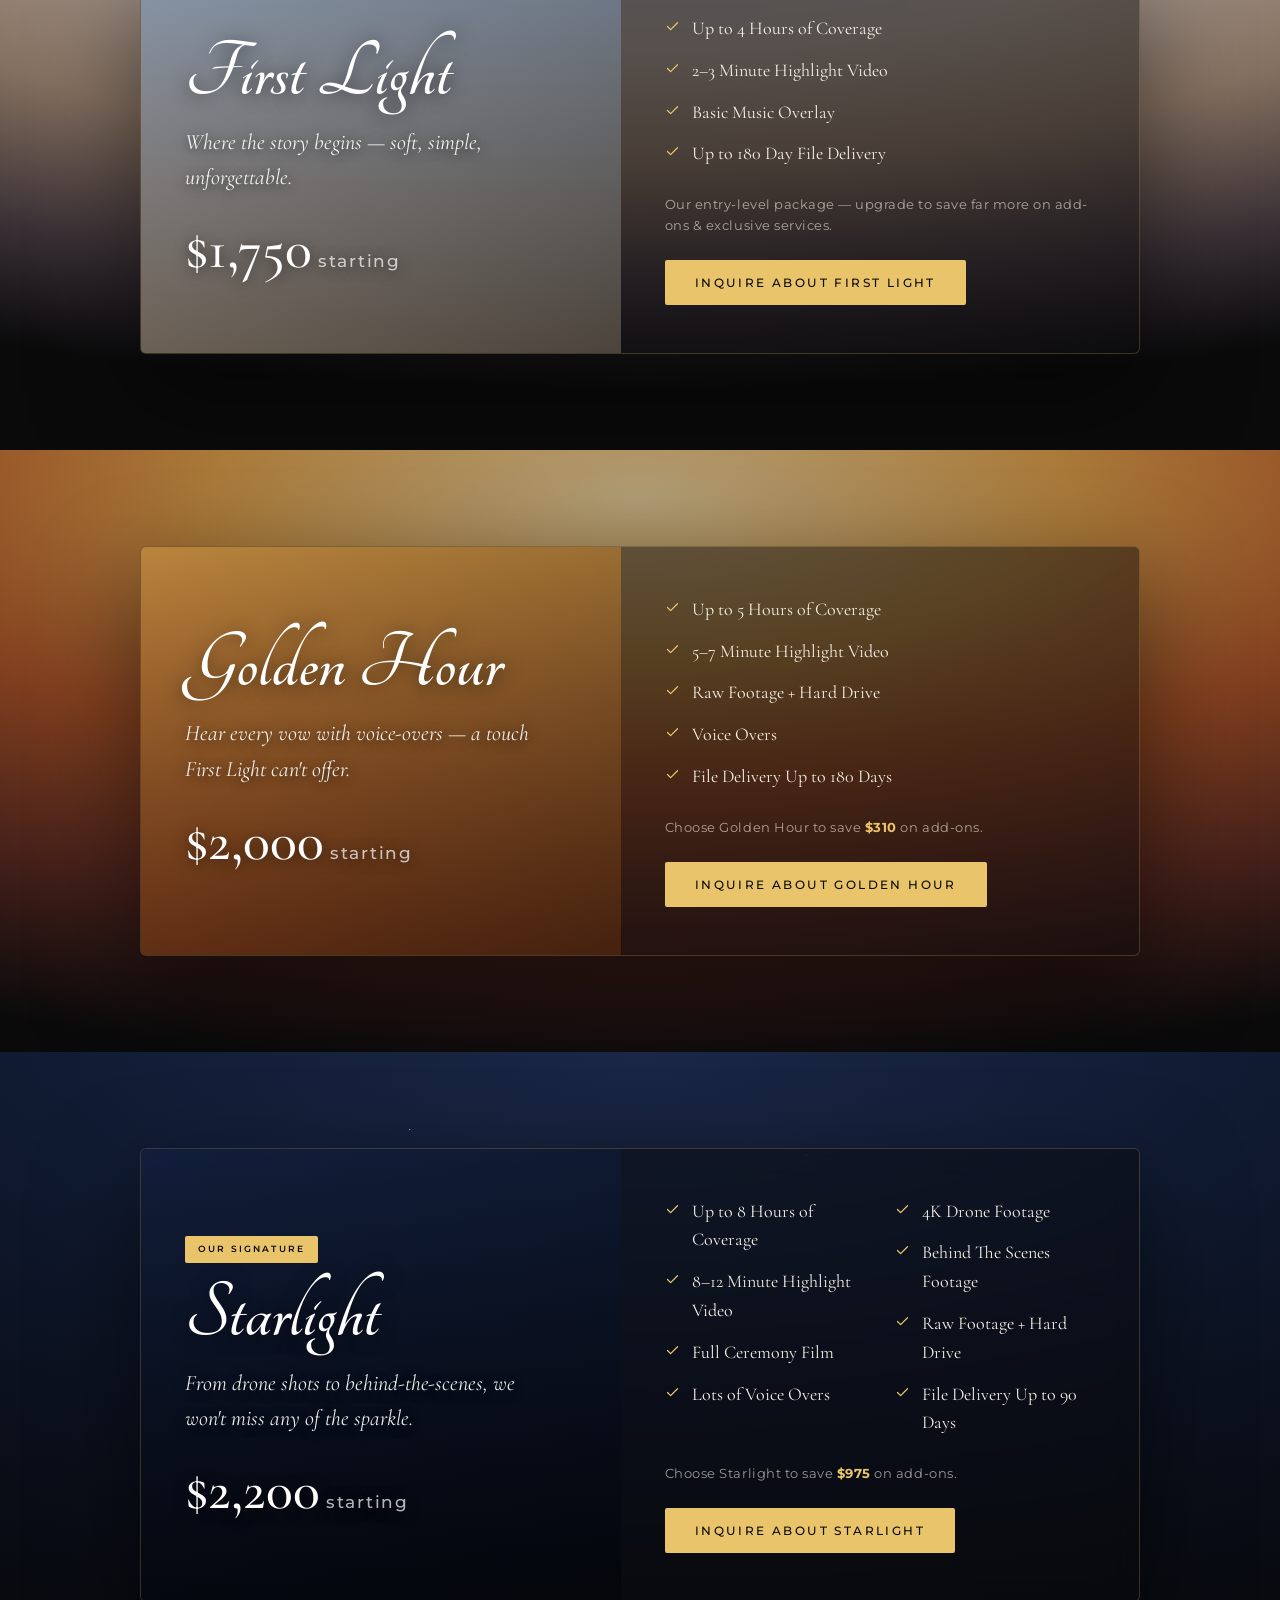
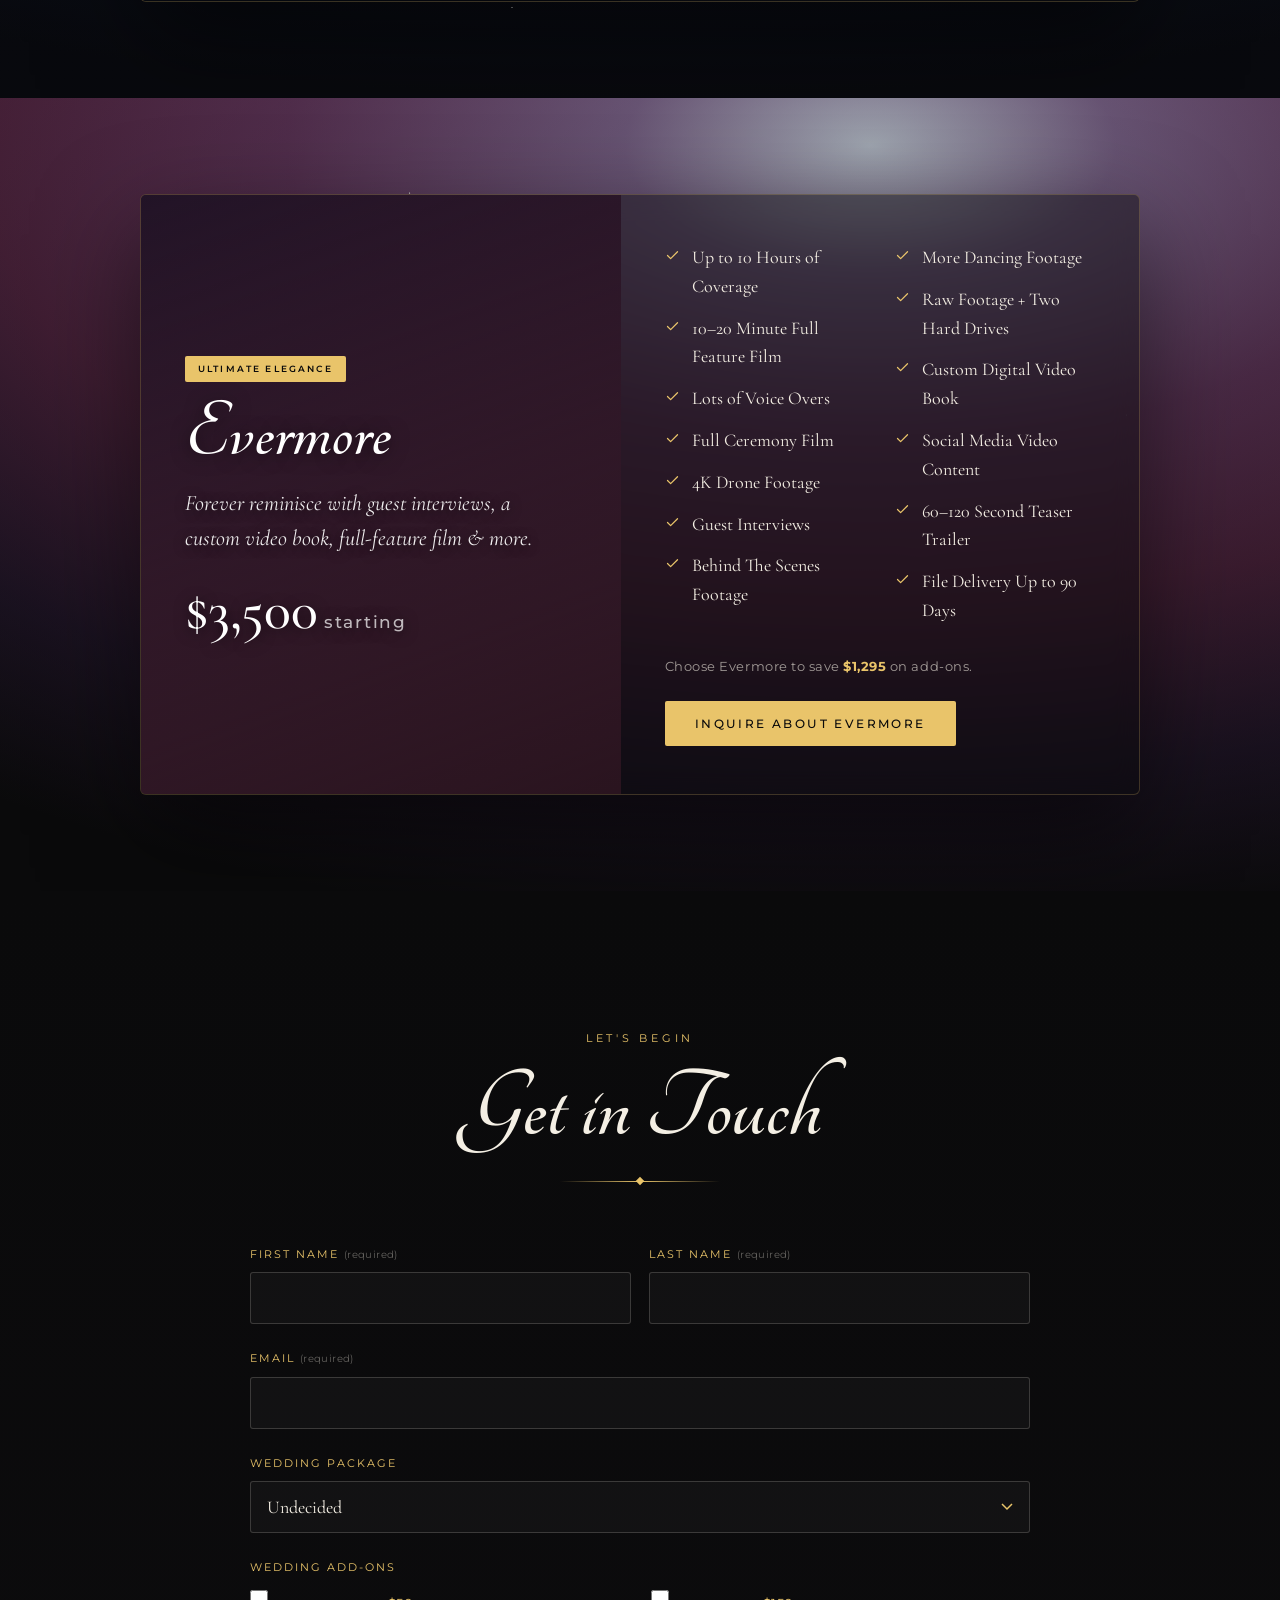
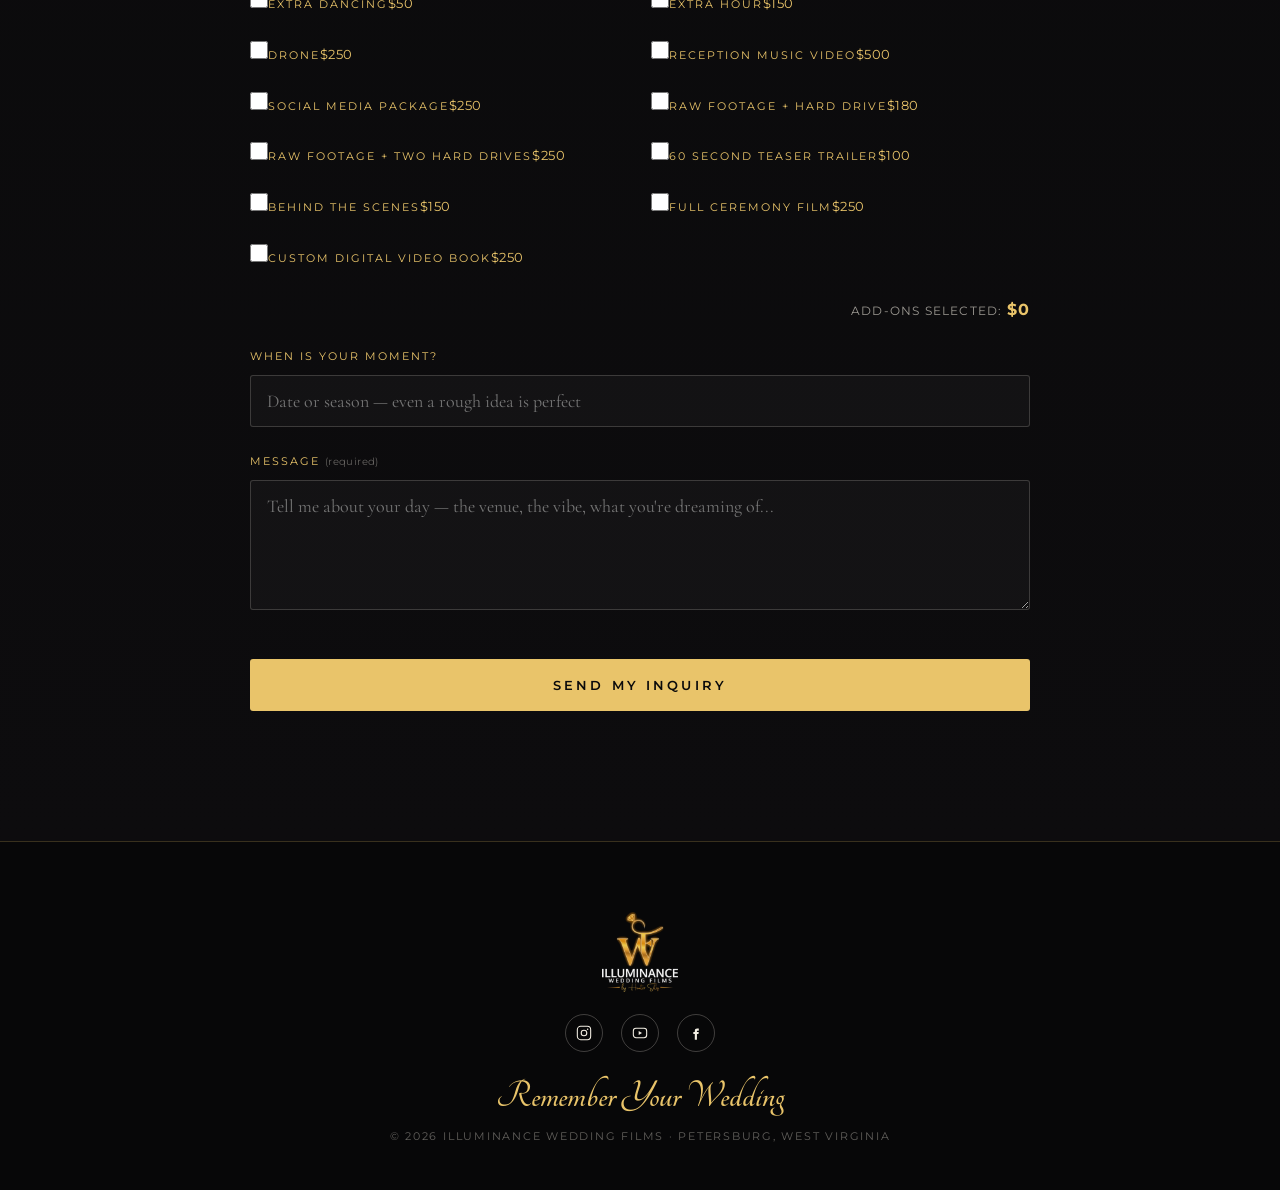
==== commit 497922c9: "Wire Formspree contact form" ====
--- a/index.html
+++ b/index.html
@@ -135,7 +135,7 @@
       <h2 class="script">Get in Touch</h2>
       <div class="divider"></div>
     </div>
-    <form class="form reveal" id="form" action="https://formspree.io/f/YOUR_FORM_ID" method="POST">
+    <form class="form reveal" id="form" action="https://formspree.io/f/xykqgldn" method="POST">
       <div class="row">
         <div class="field"><label>First Name <span class="req">(required)</span></label><input type="text" name="first_name" required></div>
         <div class="field"><label>Last Name <span class="req">(required)</span></label><input type="text" name="last_name" required></div>
@@ -159,7 +159,6 @@
       <div class="field"><label>When is your moment?</label><input type="text" name="wedding_date" placeholder="Date or season — even a rough idea is perfect"></div>
       <div class="field"><label>Message <span class="req">(required)</span></label><textarea name="message" required placeholder="Tell me about your day — the venue, the vibe, what you're dreaming of..."></textarea></div>
       <button type="submit" class="submit">Send My Inquiry</button>
-      <p class="formnote">To make this form deliver to your inbox, swap <code>YOUR_FORM_ID</code> for a free Formspree ID — steps are in SETUP.md.</p>
     </form>
     <div class="thanks" id="thanks"><p>Your inquiry is on its way.<span class="script">Talk soon</span></p></div>
   </div>
